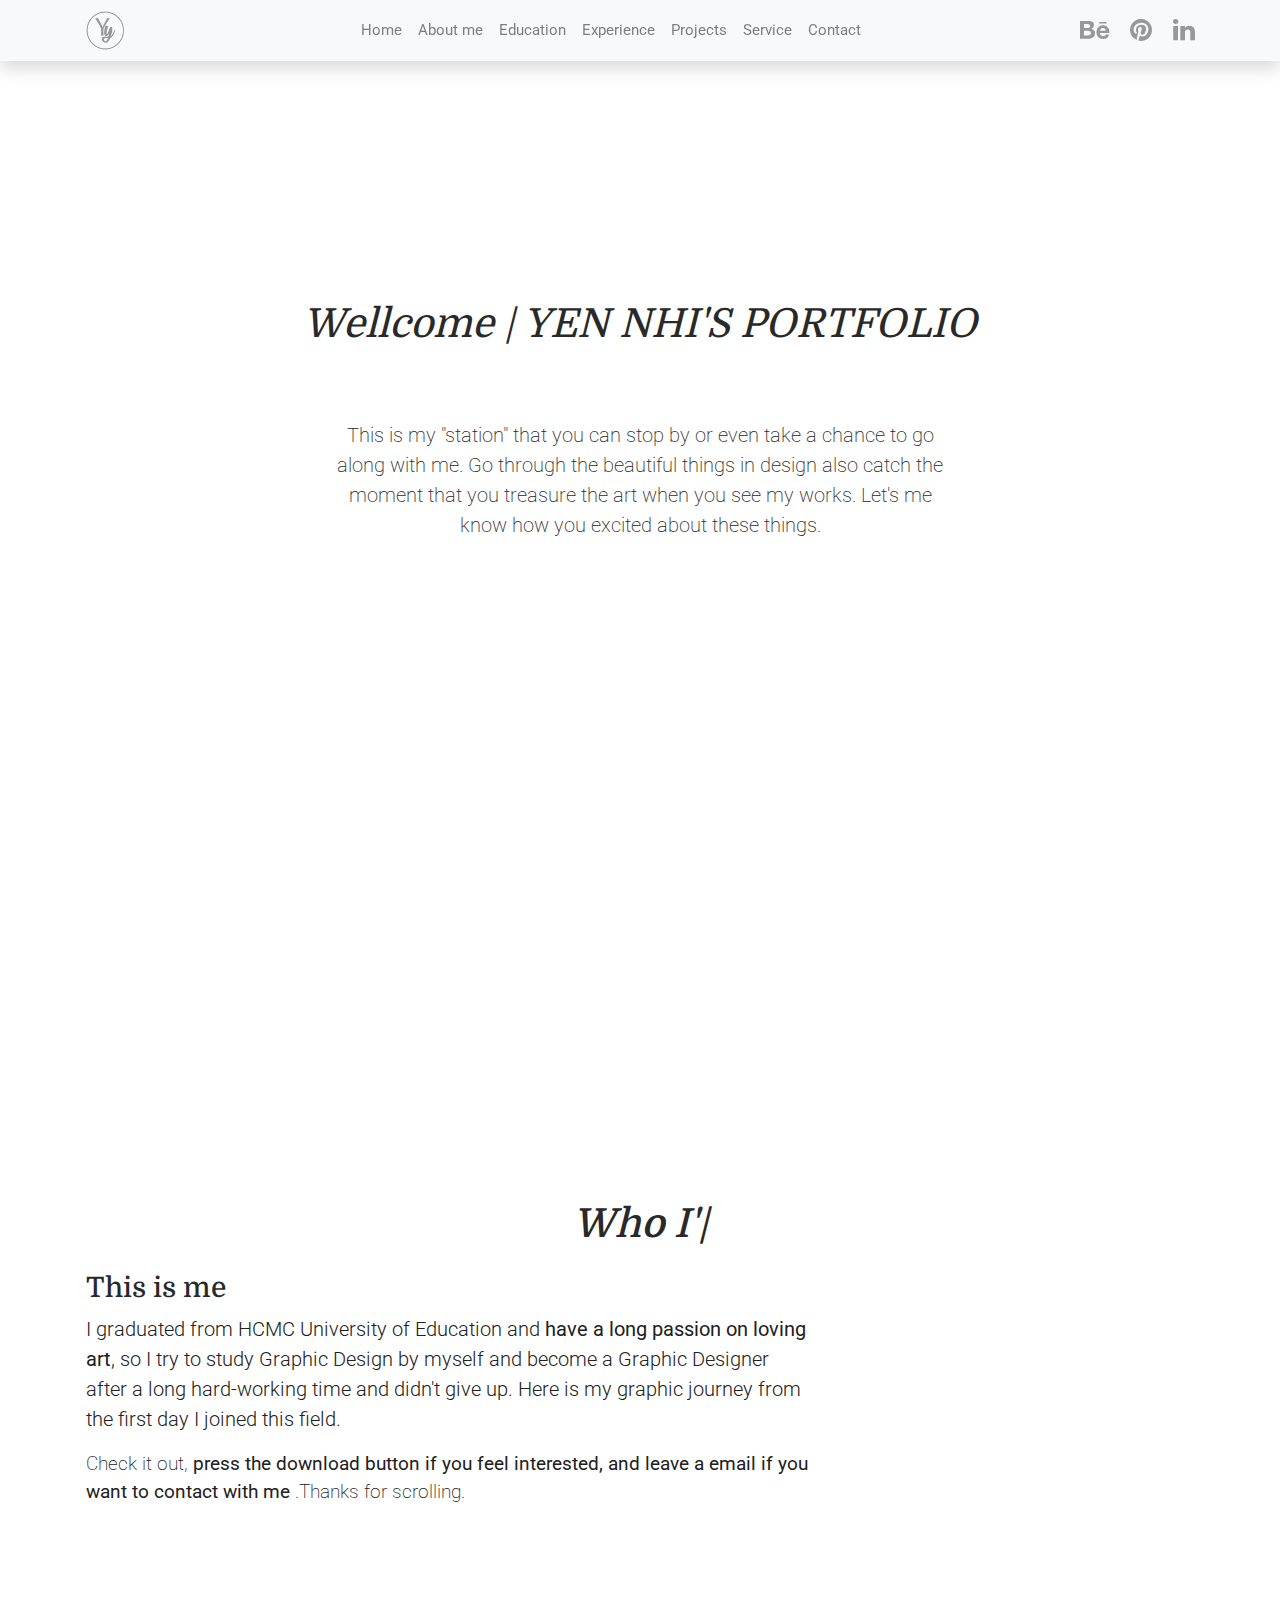
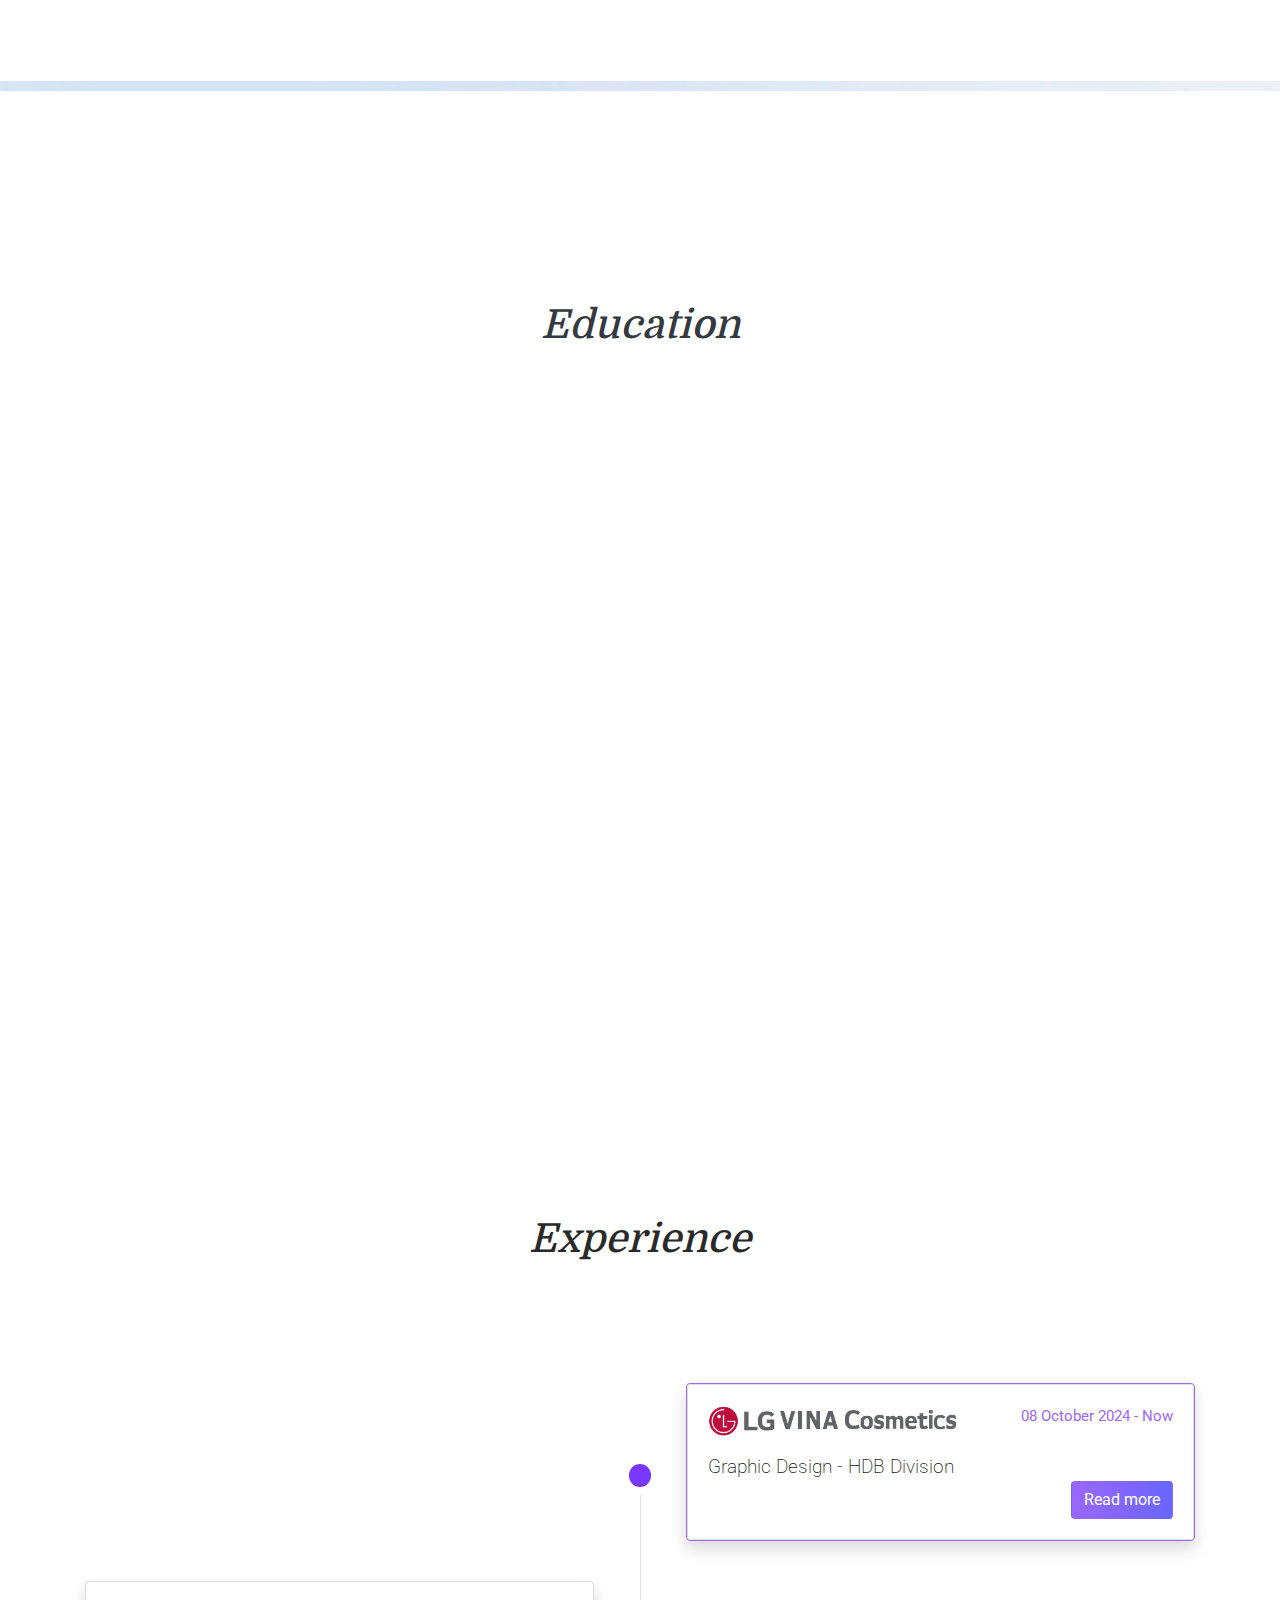
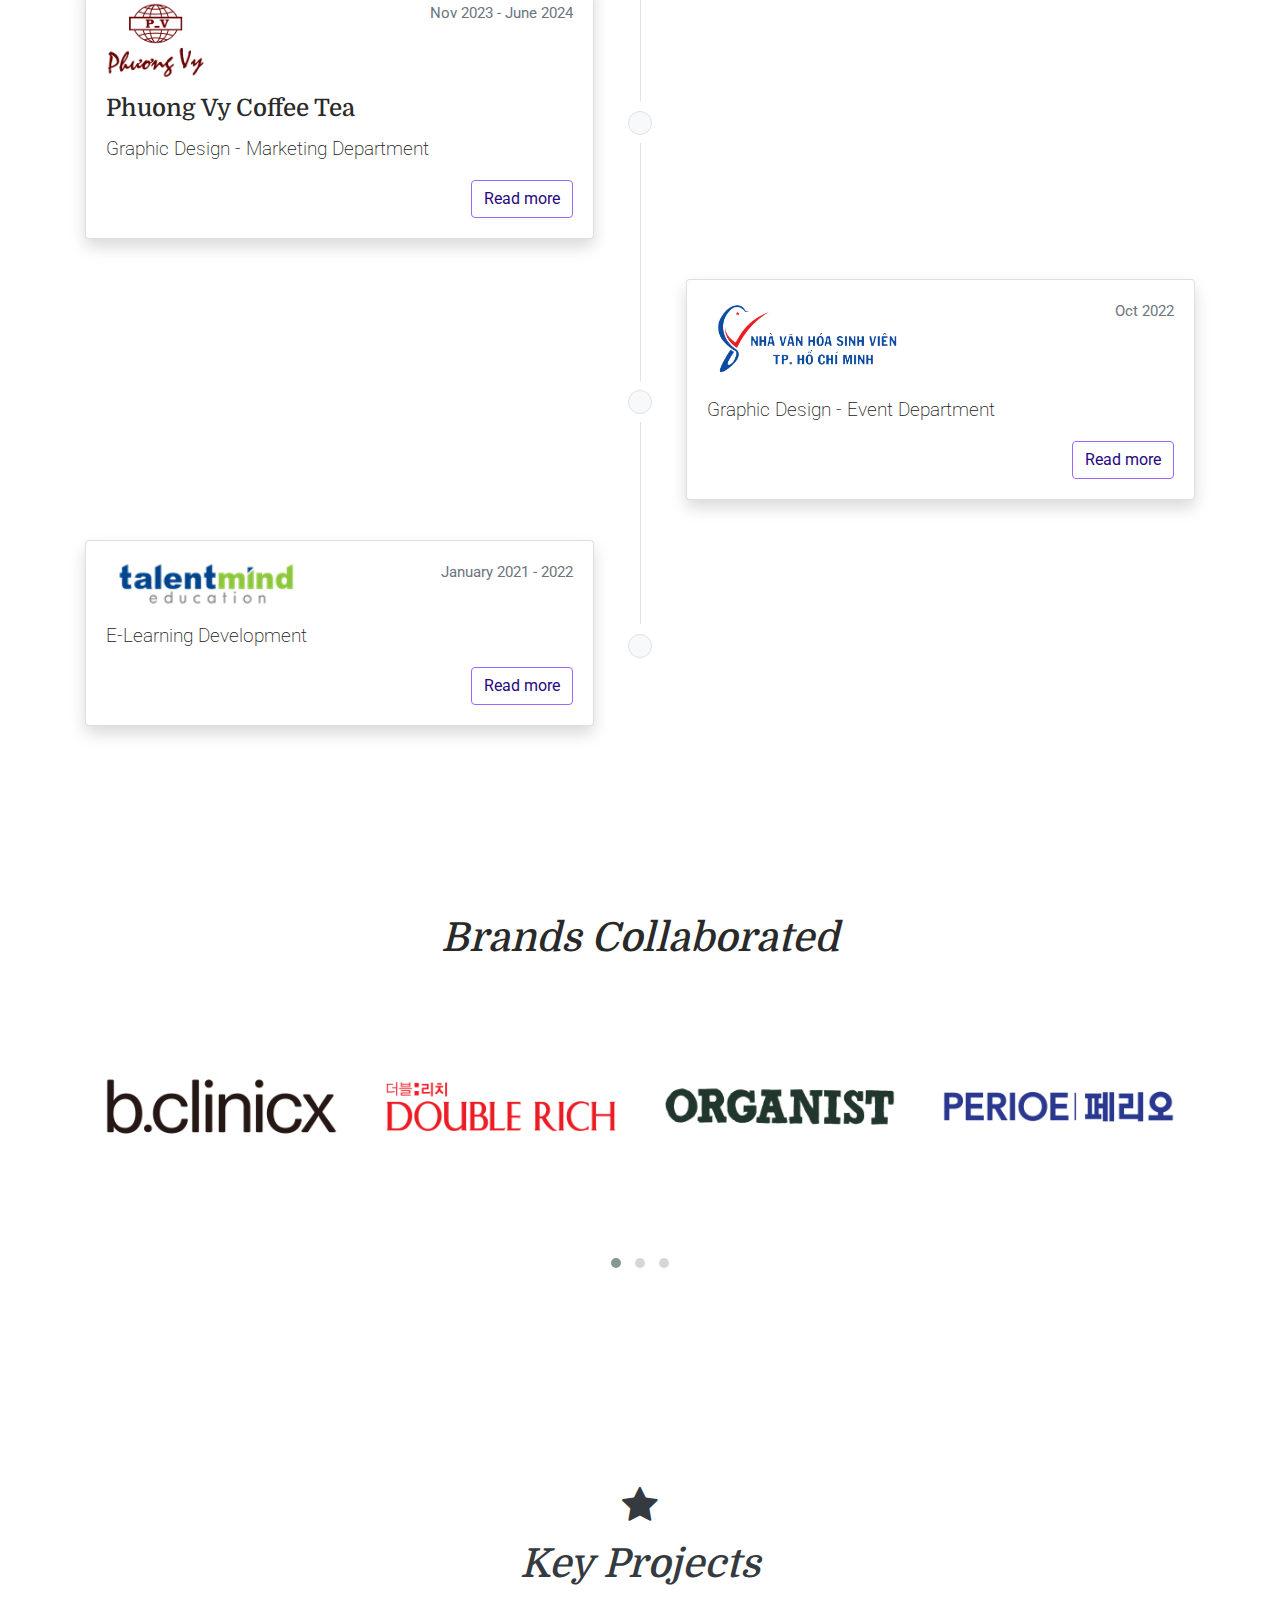
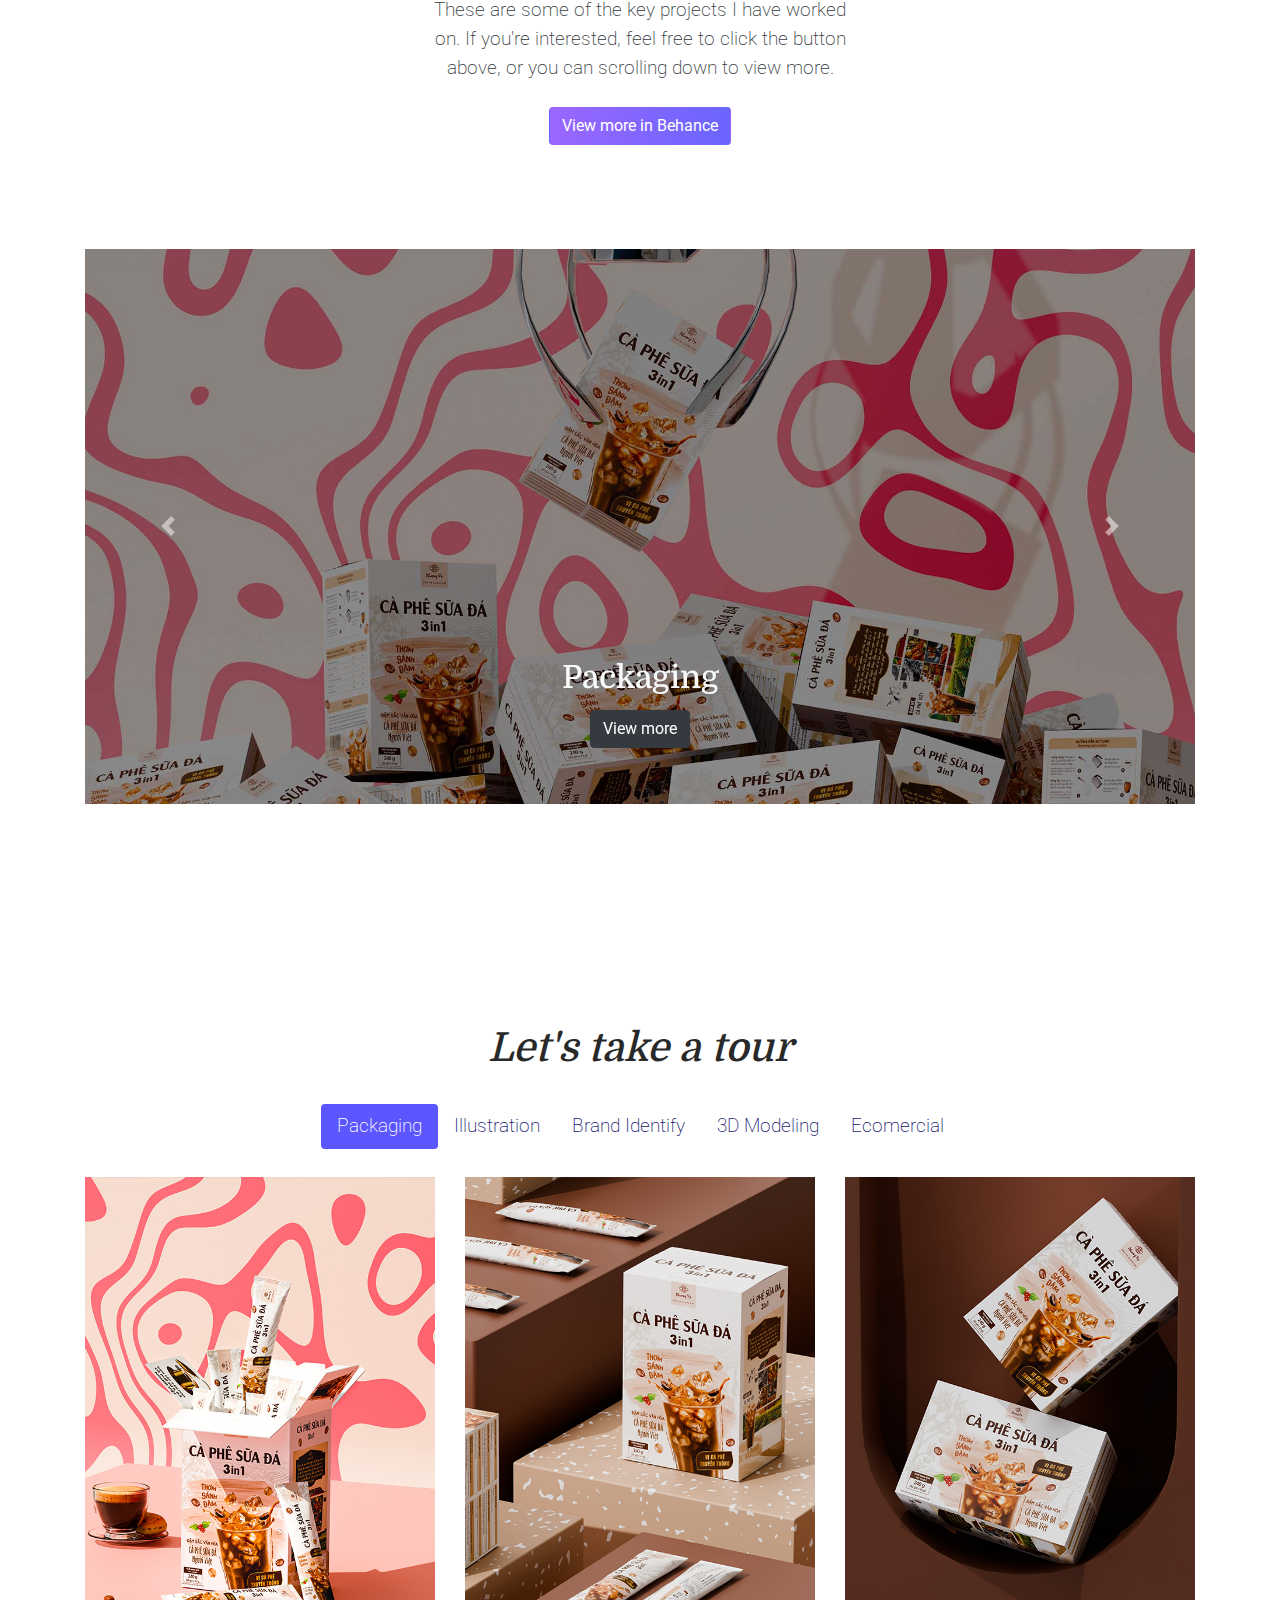
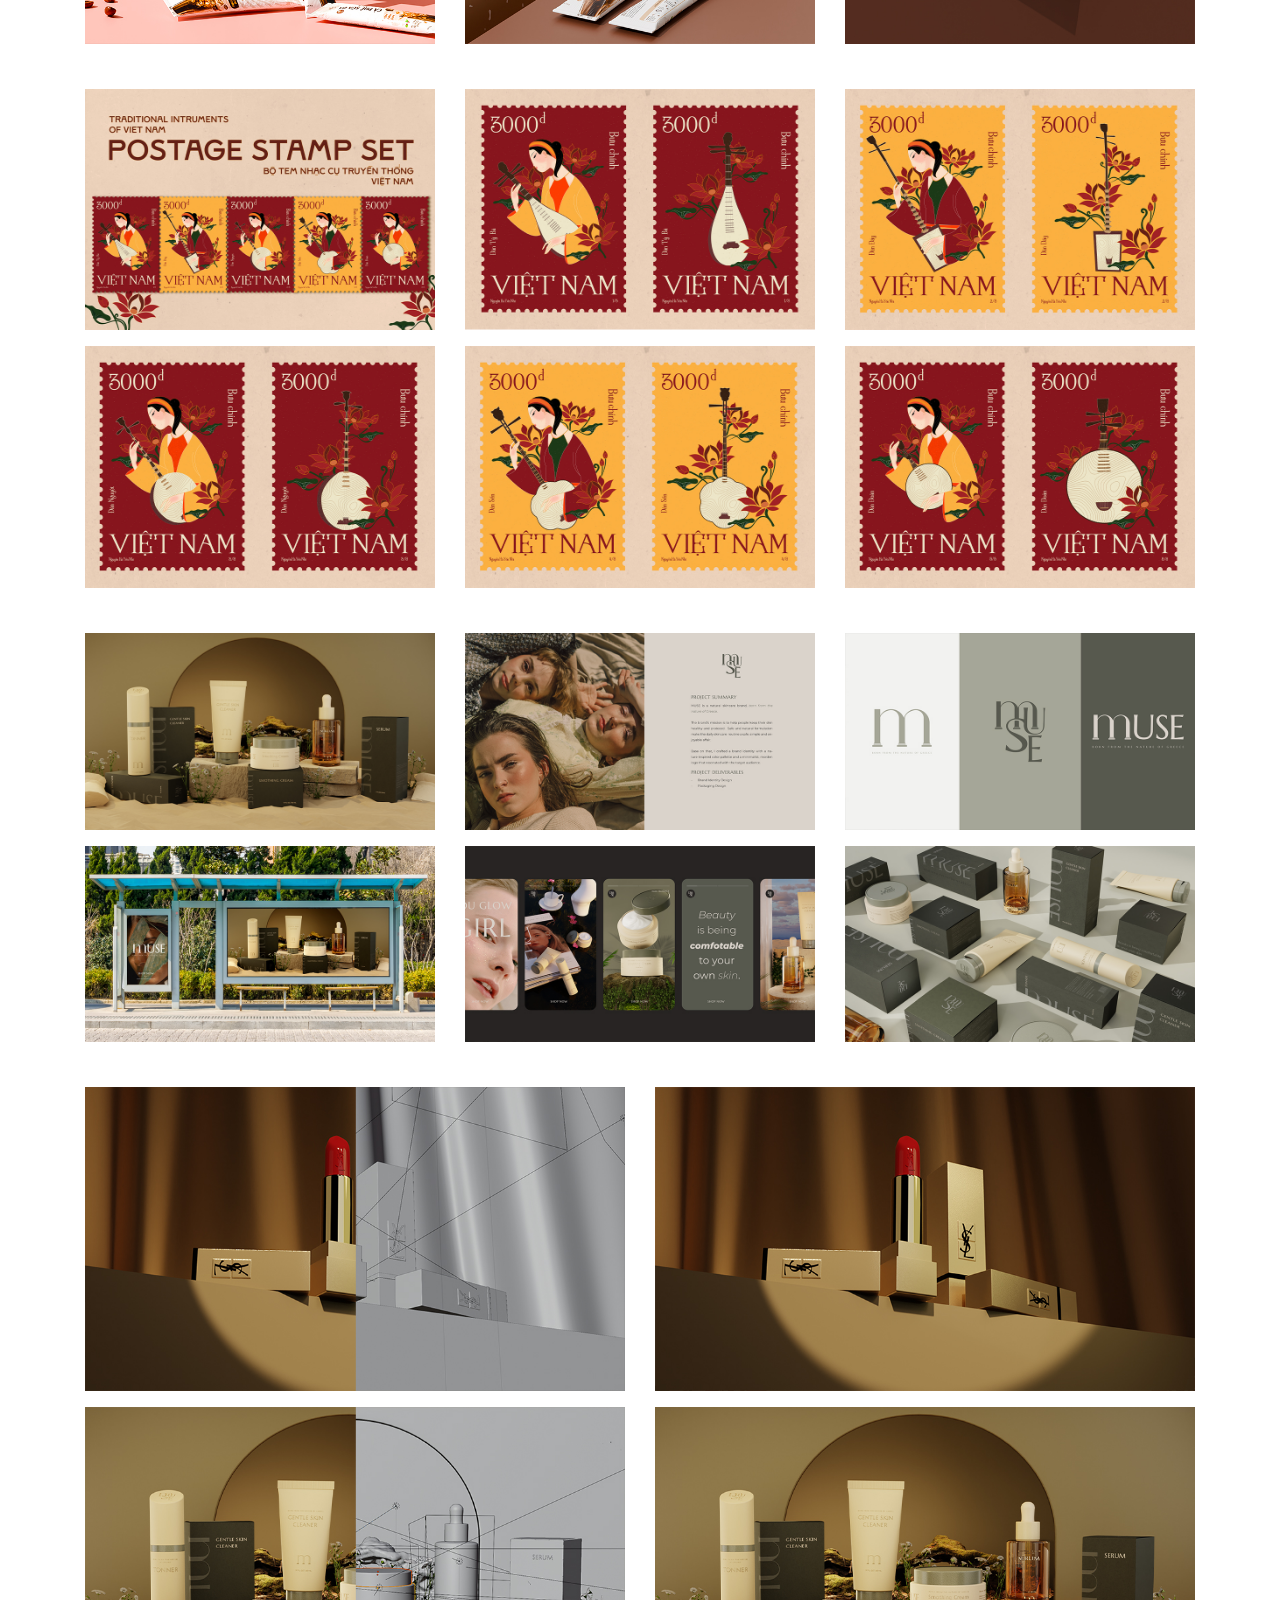
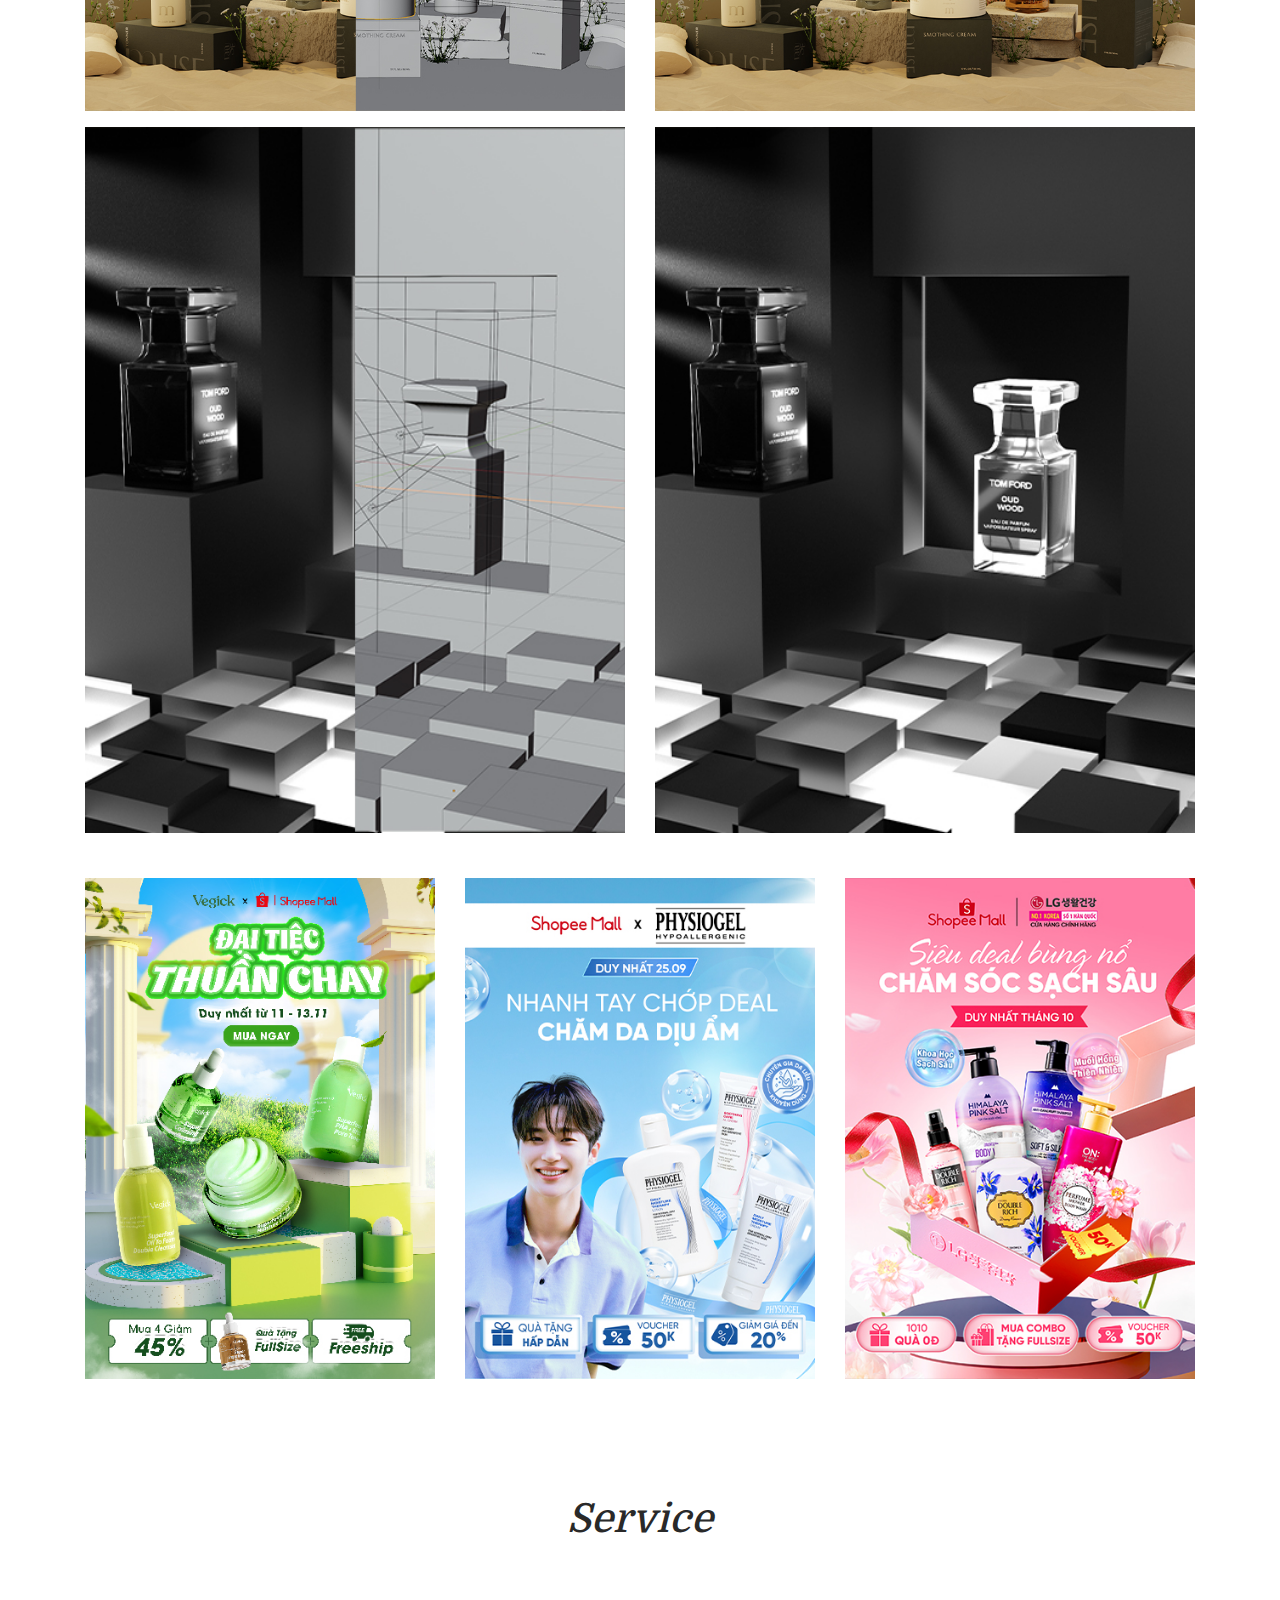
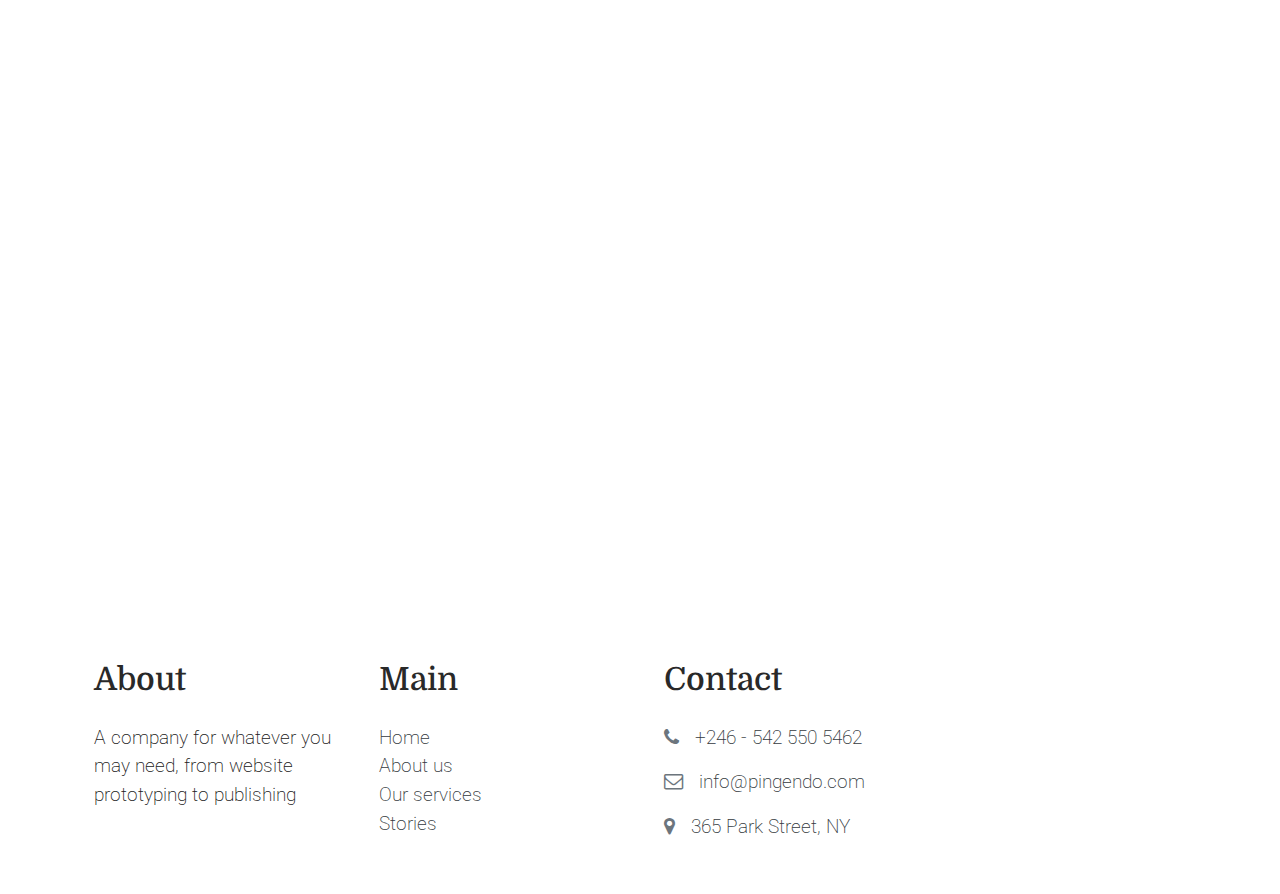
==== index.html @ 6ea22f45 "Add files via upload" ====
<!doctype html>
<html>
<head>
<meta charset="utf-8">
<meta http-equiv="X-UA-Compatible" content="IE=edge">
<meta name="viewport" content="width=device-width, initial-scale=1.0">
<title>Yen Nhi's Portfolio</title>
<link href="images/logo.png" rel="icon" type="image/logo.png">

<link href="css/bootstrap-4.4.1.css" rel="stylesheet" type="text/css">
<link rel="stylesheet" href="https://cdnjs.cloudflare.com/ajax/libs/font-awesome/4.7.0/css/font-awesome.min.css" type="text/css">
<link rel="stylesheet" href="css/main-style.css" type="text/css">
<link rel="stylesheet" href="css/lightbox.css">
<link rel="stylesheet" href="css/animate.css">
<link rel="stylesheet" href="dist/owl.carousel.css">
<link rel="stylesheet" href="dist/owl.theme.default.css">
</head>

<body>
  <nav class="navbar navbar-expand-md navbar-light bg-light shadow fixed-top" style="	box-shadow: inset 0px 0px 4px  white; box-shadow: 20px">
    <div class="container">
		<button class="navbar-toggler navbar-toggler-right border-0" type="button" data-toggle="collapse" data-target="#navbar13" aria-expanded="false" aria-label="Toggle navigation">
        <span class="navbar-toggler-icon"></span>
      </button>
		          <i href="index.html" class="brand"><img src="images/logo-xam.png" alt="" class="logo" width="40"></i>
      <div class="collapse navbar-collapse" id="navbar13"> <a class="navbar-brand d-none d-lg-block" href="#"></a>       
        <ul class="navbar-nav mx-auto">
          <li class="nav-item"> <a class="nav-link small" href="#Wellcome">Home</a> </li>
          <li class="nav-item"> <a class="nav-link small" href="#About me">About me</a> </li>
          <li class="nav-item"> <a class="nav-link small" href="#Education">Education</a> </li>
          <li class="nav-item"> <a class="nav-link small" href="#Experience">Experience</a> </li>
          <li class="nav-item"> <a class="nav-link small" href="#Projects">Projects</a> </li>
		  <li class="nav-item"> <a class="nav-link small" href="#Service">Service</a> </li>
		<li class="nav-item"> <a class="nav-link small" href="#Contact">Contact</a> </li>
        </ul>
  
				
        		<div class="navbar-text a">
					<a href="https://www.behance.net/yennhidesign" target="_blank"><i class="fa fa-behance fa-lg"></i></a>
					<a href="https://www.pinterest.com/YenYenDesign/" target="_blank" class="mx-3"><i class="fa fa-pinterest fa-lg"></i></a>
					<a href="https://www.linkedin.com/in/yen-nhi-nguyen-ha-26aa3419b/" target="_blank"><i class="fa fa-linkedin fa-lg"></i></a>
				</div>
	
      </div>
    </div>
  </nav>
	
<section id="Wellcome">
	 <div class="py-5 text-center text-white" style="position: relative; overflow: hidden; min-height: 1080px" > <video autoplay="" loop="" muted="" plays-inline="" style="position: absolute; right: 0; top: 0; min-width:100%; z-index: -100;">
      <source src="video/BG1.mp4" type="video/mp4"> </video>
    <div class="container py-5">
      <div class="row">
        <div class="col-lg-8 col-md-8 mx-auto py-10">
          <h1 class=" mb-4 display-3 wow fadeInDown">Wellcome | YEN NHI'S PORTFOLIO</h1>
          <p class="lead mb-5 text-primary wow fadeIn" data-wow-duration="3s">This is my "station" that you can stop by or even take a chance to go along with me. Go through the beautiful things in design also catch the moment that you treasure the art when you see my works. Let's me know how you excited about these things. </p>
        </div>
      </div>
    </div>
  </div>
 </section>
<section id="About me">
  <div class="py-5" style="">
    <div class="container">
      <div class="row">
        <div class="col-md-12">
          <h1 class="text-center"><span class="element"></span></h1>
          <div class="row">
            <div class="p-3 col-md-8">
              <h3>This is me</h3>
              <p class="lead mb-3">I graduated from HCMC University of Education and <strong>have a long passion on loving art</strong>, so I try to study Graphic Design by myself and become a Graphic Designer after a long hard-working time and didn't give up. Here is my graphic journey from the first day I joined this field.</p>
				  <p>Check it out, <strong>press the download button if you feel interested, and leave a email if you want to contact with me</strong> .Thanks for scrolling.</p>
				  <a class="btn btn-primary mb-4 wow fadeInDown" data-wow-delay="1s" href="https://drive.google.com/file/d/1fJiYWbWUdxEWxsfwLLK7nxYcW4GxQ9Bl/view?usp=sharing" target="_blank"><i class="fa fa-download fa-fw"></i> DOWNLOAD MY CV</a>
            </div>
            <div class="col-md-4 col-lg-3 offset-lg-1 wow fadeIn"> <img class="img-fluid d-block" alt="" src="images/Chandung.jpg"> </div>
          </div>
        </div>
      </div>
    </div>
  </div>
	  </section>
<section id="Education"> 
  <div class="py-12 text-center text-md-right" >
    <div class="container">
      <div class="row align-items-center justify-content-between">
        <div class="col-md-12 text-center">
          <h1 class="text-dark mb-4" style="">Education</h1>
        </div>
      </div>
      <div class="row text-dark">
        <div class="col-lg-4 col-md-6 p-3" style="">
          <div class="card text-center  wow fadeInDown">
            <div class="card-body p-4 shadow ">
              <p><img class="img-fluid" src="images/logo-dhsp-trang.png" alt="" style="max-width: 200px; min-width: 150px;"></p>
              <h7>Ho Chi Minh City University of Education</h7>
             <p> <a class="btn btn-link" href="https://hcmue.edu.vn/vi/" target="_blank">Visit now</a></p>
              <p class="my-3 text-left">
          <ul class="card-text text-left text-dark mx-auto">
            <li><strong>Degree: </strong>Bechelor</li>
            <li class="py-1"><strong>Major:</strong> Psychology</li>
            <li ><strong>GPA: </strong>3.2/4.0 - Very Good</li>
          </ul>
				<div class="card-body pt-4 align-content-center">
			  <p class="btn btn-primary" ><a class="fa fa-check fa-fw"></a><span> Graduated</span></p></div>
				</p>
            </div>
          </div>
        </div>
        <div class="col-lg-4 col-md-6 p-3 wow fadeInDown" data-wow-delay="1s">
          <div class="card text-center">
            <div class="card-body p-4 shadow">
              <p><img class="img-fluid pt-2" src="images/logo-arena.webp" alt="" style="max-width: 200px; min-width: 150px;"></p>
              <h8>Arena Multimedia</h8>
              <p><a class="btn btn-link" href="https://www.arena-multimedia.vn/" target="_blank">Visit now</a></p>
			
          <ul class="card-text text-left text-dark mx-auto">
            <li><strong>Degree: </strong>Certification</li>
            <li class="py-1"><strong>Major:</strong> Advanced Diploma in Multimedia</li>
            <li ><strong>GPA: </strong>86/100 - Distinction</li>
          </ul>
				<div class="card-body pt-4 align-content-center">
			  <p class="btn btn-secondary">Under Graduated</p>
				</div>
            </div>
          </div>
        </div>
        <div class="col-lg-4 col-md-6 p-3 wow fadeInDown" data-wow-delay="2s">
          <div class="card text-center shadow">
            <div class="card-body p-4">
                <p><img class="img-fluid" src="images/logo-keyframe.png" alt="" style="max-width: 200px; min-width: 150px;"></p>
              <h9>Keyframe Media School</h9>
               <p><a class="btn btn-link" href="https://keyframe.vn/" target="_blank">Visit now</a></p>
              <p class="my-3 lead">
				  <ul class="card-text text-left text-dark mx-auto">
            <li><strong>Degree: </strong>Certification</li>
            <li class="py-1"><strong>Course:</strong> Animation</li>
            <li ><strong>Status: </strong> Good</li>
          </ul>
				<div class="card-body pt-4 align-content-center">
			  <p class="btn btn-primary" ><a class="fa fa-check fa-fw"></a><span> Complete</span></p></div>
				
				</p>
            </div>
          </div>
        </div>
      </div>
    </div>
  </div>
	  </section>
<section id="Experience">
	<h1 class="text-center  py-5">Experience</h1>
  <div class="container py-2 mt-4 mb-4">
    <div class="row no-gutters">
      <div class="col-sm"></div>
      <div class="col-sm-1 text-center flex-column d-none d-sm-flex">
        <div class="row h-50">
          <div class="col"> </div>
          <div class="col"> </div>
        </div>
        <h5 class="m-2">
          <span class="badge badge-pill bg-success"> </span>
        </h5>
        <div class="row h-50">
          <div class="col border-right"> </div>
          <div class="col"> </div>
        </div>
      </div>
		
      <div class="col-sm py-2">
		  <div class="card border-success shadow">
			  
        <div class="card">
          <div class="card-body">
            <div class="float-right text-success small">08 October 2024 - Now</div>
			  <div class="pb-3"><img class="card-img-top" src="images/logo-brand-lg1.png" alt="" style="max-width: 250px; min-width: 100px;"></div>
            <div class="card-text">Graphic Design - HDB Division</div>
			  <a class=" float-right btn btn-primary small" href="experience-lg.html">Read more</a>
        </div>
		  </div>
        </div>
      </div>
    </div>
    <div class="row no-gutters">
      <div class="col-sm py-2">
        <div class="card shadow">
          <div class="card-body">
            <div class="float-right text-muted small">Nov 2023 - June 2024</div>
			  <div class="pb-3"><img class="card-img-top" src="images/logo-brand-pv.png" alt="" style="max-width: 100px; min-width: 100px;"></div>
            <h4 class="card-title">Phuong Vy Coffee Tea</h4>
            <p class="card-text">Graphic Design - Marketing Department</p>
			  <a class=" float-right btn btn-secondary small" href="">Read more</a>
          </div>
        </div>
      </div>
      <div class="col-sm-1 text-center flex-column d-none d-sm-flex">
        <div class="row h-50">
          <div class="col border-right"> </div>
          <div class="col"> </div>
        </div>
        <h5 class="m-2">
          <span class="badge badge-pill bg-light border"> </span>
        </h5>
        <div class="row h-50">
          <div class="col border-right"> </div>
          <div class="col"> </div>
        </div>
      </div>
      <div class="col-sm">
      </div>
    </div>
    <div class="row no-gutters">
      <div class="col-sm">
      </div>
      <div class="col-sm-1 text-center flex-column d-none d-sm-flex">
        <div class="row h-50">
          <div class="col border-right"> </div>
          <div class="col"> </div>
        </div>
        <h5 class="m-2">
          <span class="badge badge-pill bg-light border"> </span>
        </h5>
        <div class="row h-50">
          <div class="col border-right"> </div>
          <div class="col"> </div>
        </div>
      </div>
      <div class="col-sm py-2">
        <div class="card shadow">
          <div class="card-body">
            <div class="float-right text-muted small">Oct 2022</div>
			  <div class="pb-3"><img class="card-img-top" src="images/logo-brand-nvh.png" alt="" style="max-width: 200px; min-width: 100px;"></div>
            <p>Graphic Design - Event Department</p>
			  <a class=" float-right btn btn-secondary small" href="">Read more</a>
          </div>
        </div>
      </div>
    </div>
    <div class="row no-gutters">
      <div class="col-sm py-2">
        <div class="card shadow">
          <div class="card-body">
            <div class="float-right text-muted small">January 2021 - 2022</div>
			  <div class="pb-3"><img class="card-img-top" src="images/logo-brand-tm.png" alt="" style="max-width: 200px; min-width: 100px;"></div>
            <p>E-Learning Development</p>
			   <div class=" float-right btn btn-secondary small" href="">Read more</div>
          </div>
        </div>
      </div>
      <div class="col-sm-1 text-center flex-column d-none d-sm-flex">
        <div class="row h-50">
          <div class="col border-right"> </div>
          <div class="col"> </div>
        </div>
        <h5 class="m-2">
          <span class="badge badge-pill bg-light border"> </span>
        </h5>
        <div class="row h-50">
          <div class="col"> </div>
          <div class="col"> </div>
        </div>
      </div>
      <div class="col-sm">
      </div>
    </div>
  </div>

	  </section>
<section id="brand">
		<div class="container py-5">
		<h1 class="text-center">Brands Collaborated</h1>
			<div class="owl-carousel owl-theme" id="owl">
				<div class="item">
					<img src="images/logo-brand-lg2.png" alt="" class="w-150"></div>
				
				<div class="item">
					<img src="images/logo-brand-bl.png" alt="" class="w-100"></div>
				<div class="item">
					<img src="images/logo-brand-dr.png" alt="" class="w-100"></div>
				
				<div class="item">
					<img src="images/logo-brand-or.png" alt="" class="w-100"></div>
				<div class="item">
					<img src="images/logo-brand-pe.png" alt="" class="w-100"></div>
				<div class="item">
					<img src="images/logo-brand-phy.png" alt="" class="w-100"></div>
				<div class="item">
					<img src="images/logo-brand-bbs.png" alt="" class="w-100"></div>
				<div class="item">
					<img src="images/logo-brand-hm.png" alt="" class="w-100"></div>
				<div class="item">
					<img src="images/logo-brand-on.png" alt="" class="w-100"></div>
					<div class="item">
				<div class="item"><img src="images/logo-brand-hb.png" alt="" class="w-100"></div>
			</div>
		</div>
		</div>
	</section>
<section id="Projects">
  <div class="py-5 text-center text-dark">
    <div class="container">
      <div class="row">
        <div class="mx-auto p-4 col-md-5"> <i class="d-block fa fa-star fa-2x mb-3"></i>
          <h1 class="text-dark">Key Projects</h1>
          <p class="mb-4">These are some of the key projects I have worked on. If you're interested, feel free to click the button above, or you can scrolling down to view more.</p> <a class="btn btn-primary" href="https://www.behance.net/yennhidesign" target="_blank">View more in Behance</a>
        </div>
		  <div class="py-5">
    <div class="container">
      <div class="row">
        <div class="col-md-12">
          <div class="carousel slide" data-ride="carousel" id="carousel">
            <div class="carousel-inner">
              <div class="carousel-item active"> <img class="d-block img-fluid mw-100" alt="" src="images/project-01.jpg" >
                <div class="carousel-caption">
                  <h2 class="pb-1 text-light">Packaging</h2>
                  <a href="https://www.behance.net/gallery/201092231/Packaging-Redesign-Phuong-Vy-Coffee-Tea" target="_blank" ><p class="btn btn-dark" >View more</p></a>
					
                </div>
              </div>
				 <div class="carousel-item"> <img class="d-block img-fluid w-100" alt="" src="images/project-05.jpg">
                <div class="carousel-caption">
                  <h2 class="pb-1 text-light">Branding</h2>
                  <a href="https://www.behance.net/gallery/177804987/Muse-Skincare-Branding-Packaging-Personal-Project" target="_blank"><p class="btn btn-dark">View more</p></a>
                </div>
					 </div>
              <div class="carousel-item"> <img class="d-block img-fluid w-100" alt="" src="images/project-02.jpg">
                <div class="carousel-caption">
                  <h2 class="pb-1 text-light">Photography</h2>
                   <a href="https://www.behance.net/gallery/196989455/MONOPOLY-SAIGONOPOLY-VERSION-Photography-Concept" target="_blank"><p class="btn btn-dark" >View more</p></a>
                </div>
				   </div>
				 <div class="carousel-item"> <img class="d-block img-fluid w-100" alt="" src="images/project-04.jpg">
                <div class="carousel-caption">
                  <h2 class="pb-1 text-light">3D Modeling</h2>
                  <a href="https://www.behance.net/gallery/175227915/3D-Design-Random-Product" target="_blank"><p class="btn btn-dark" >View more</p></a>
                </div>
              </div>
				 
              <div class="carousel-item"> <img class="d-block img-fluid w-100" alt="" src="images/project-03.jpg">
                <div class="carousel-caption">
                  <h2 class="pb-1 text-light">Logo Design</h2>
                  <a href="https://www.behance.net/gallery/205802689/CANH-CONG-BRAND-IDENTITY" target="_blank"><p class="btn btn-dark">View more</p></a>
                </div>
              </div>
			<div class="carousel-item"> <img class="d-block img-fluid w-100" alt="" src="images/project-06.jpg">
                <div class="carousel-caption">
                  <h2 class="pb-1 text-light">Ecomercial</h2>
                 <a href="https://www.behance.net/gallery/193470373/E-Commerce-Phuong-Vy-Coffee-Tea-Shopee-Shop-in-shop" target="_blank"><p class="btn btn-dark">View more</p></a>
                </div>
              </div>
            </div>
					<div> <a class="carousel-control-prev" href="#carousel" role="button" data-slide="prev"> <span class="carousel-control-prev-icon"></span> <span class="sr-only">Previous</span> </a> <a class="carousel-control-next" href="#carousel" role="button" data-slide="next"> <span class="carousel-control-next-icon"></span> <span class="sr-only">Next</span> </a></div>
          </div>
        </div>
      </div>
    </div>
  </div>
      </div>
    </div>
  </div>
</section>
<section id="">
	<div class="container">
	<div class="row">
		<div class="col-md-8 mx-auto text-center py-4 pb-2">
			<h1>Let's take a tour</h1>
		</div>
		</div>
	<div class="row">
		<div class="col-12">
		
		<ul class="nav nav-pills justify-content-center" role="tablist">
    <li class="nav-item">
 <a class="nav-link active" data-toggle="pill" href="#menu01">Packaging</a>
    </li>
    <li class="nav-item">
      <a class="nav-link" data-toggle="pill" href="#menu02">Illustration</a>
    </li>
	   <li class="nav-item">
      <a class="nav-link" data-toggle="pill" href="#menu03">Brand Identify</a>
    </li>
    <li class="nav-item">
      <a class="nav-link" data-toggle="pill" href="#menu04">3D Modeling</a>
    </li>
	  <li class="nav-item">
      <a class="nav-link" data-toggle="pill" href="#menu05">Ecomercial</a>
    </li>
  </ul>
		</div>
	</div>
</div>

  <!-- Tab panes -->
  <div class="tab-content">
	  
    <div id="menu01" class="container tab-pane active"><br>
     <div class="row">
     	<div class="col-md-6 col-lg-4 mb-3"><a href="images/project-10.jpg" data-lightbox="roadtrip" data-title="Brand | Phuong Vy Coffee Tea"> <img src="images/project-10.jpg" alt="" class="w-100"></a></div>
		<div class="col-md-6 col-lg-4 mb-3"><a href="images/project-07.jpg" data-lightbox="roadtrip" data-title="Brand | Phuong Vy Coffee Tea"><img src="images/project-07.jpg" alt="" class="w-100"></a></div>
		<div class="col-md-6 col-lg-4 mb-3"><a href="images/project-09.jpg" data-lightbox="roadtrip" data-title="Brand | Phuong Vy Coffee Tea"><img src="images/project-09.jpg" alt="" class="w-100"></a></div>
     </div>
    </div>
    <div id="menu02" class="container tab-pane active"><br>
     <div class="row">
     	<div class="col-md-6 col-lg-4 mb-3"><a href="images/project-16.jpg" data-lightbox="roadtrip" data-title="Postage Stamp Set | Traditional Intruments of Vietnam"><img src="images/project-16.jpg" alt="" class="w-100"></a></div>
		<div class="col-md-6 col-lg-4 mb-3"><a href="images/project-11.jpg" data-lightbox="roadtrip" data-title="Postage Stamp Set | Traditional Intruments of Vietnam"><img src="images/project-11.jpg" alt="" class="w-100"></a></div>
		<div class="col-md-6 col-lg-4 mb-3"><a href="images/project-12.jpg" data-lightbox="roadtrip" data-title="Postage Stamp Set | Traditional Intruments of Vietnam"><img src="images/project-12.jpg" alt="" class="w-100"></a></div>
		<div class="col-md-6 col-lg-4 mb-3"><a href="images/project-13.jpg" data-lightbox="roadtrip" data-title="Postage Stamp Set | Traditional Intruments of Vietnam"><img src="images/project-13.jpg" alt="" class="w-100"></a></div>
		<div class="col-md-6 col-lg-4 mb-3"><a href="images/project-14.jpg" data-lightbox="roadtrip" data-title="Postage Stamp Set | Traditional Intruments of Vietnam"><img src="images/project-14.jpg" alt="" class="w-100"></a></div>
		<div class="col-md-6 col-lg-4 mb-3"><a href="images/project-15.jpg" data-lightbox="roadtrip" data-title="Postage Stamp Set | Traditional Intruments of Vietnam"><img src="images/project-15.jpg" alt="" class="w-100"></a></div>
		 </div>
	</div>
	    <div id="menu03" class="container tab-pane active"><br>
     <div class="row">
     	<div class="col-md-6 col-lg-4 mb-3"><a href="images/project-17.jpg" data-lightbox="roadtrip" data-title="Brand | Muse"><img src="images/project-17.jpg" alt="" class="w-100"></a></div>
		<div class="col-md-6 col-lg-4 mb-3"><a href="images/project-18.jpg" data-lightbox="roadtrip" data-title="Brand | Muse"><img src="images/project-18.jpg" alt="" class="w-100"></a></div>
		<div class="col-md-6 col-lg-4 mb-3"><a href="images/project-19.jpg" data-lightbox="roadtrip" data-title="Brand | Muse"><img src="images/project-19.jpg" alt="" class="w-100"></a></div>
		<div class="col-md-6 col-lg-4 mb-3"><a href="images/project-20.jpg" data-lightbox="roadtrip" data-title="Brand | Muse"><img src="images/project-20.jpg" alt="" class="w-100"></a></div>
		<div class="col-md-6 col-lg-4 mb-3"><a href="images/project-21.jpg" data-lightbox="roadtrip" data-title="Brand | Muse"><img src="images/project-21.jpg" alt="" class="w-100"></a></div>
		<div class="col-md-6 col-lg-4 mb-3"><a href="images/project-22.jpg" data-lightbox="roadtrip" data-title="Brand | Muse"><img src="images/project-22.jpg" alt="" class="w-100"></a></div>
		 </div>
	  </div>
		<div id="menu04" class="container tab-pane active"><br>
     <div class="row">
     	<div class="col-md-6 col-lg-6 mb-3"><a href="images/project-23.jpg" data-lightbox="roadtrip" data-title="3D Modeling | YSL Lipstick"><img src="images/project-23.jpg" alt="" class="w-100"></a></div>
		<div class="col-md-6 col-lg-6 mb-3"><a href="images/project-25.jpg" data-lightbox="roadtrip" data-title="3D Modeling | YSL Lipstick"><img src="images/project-25.jpg" alt="" class="w-100"></a></div>
		<div class="col-md-6 col-lg-6 mb-3"><a href="images/project-24.jpg" data-lightbox="roadtrip" data-title="3D Modeling | Muse"><img src="images/project-24.jpg" alt="" class="w-100"></a></div>
		<div class="col-md-6 col-lg-6 mb-3"><a href="images/project-26.jpg" data-lightbox="roadtrip" data-title="3D Modeling | Muse"><img src="images/project-26.jpg" alt="" class="w-100"></a></div>
		<div class="col-md-6 col-lg-6 mb-3"><a href="images/project-27.jpg" data-lightbox="roadtrip" data-title="3D Modeling | Tomford de perfum"><img src="images/project-27.jpg" alt="" class="w-100"></a></div>
		<div class="col-md-6 col-lg-6 mb-3"><a href="images/project-28.jpg" data-lightbox="roadtrip" data-title="3D Modeling | Tomford de perfum"><img src="images/project-28.jpg" alt="" class="w-100"></a></div>
		 </div>
	</div>
	<div id="menu05" class="container tab-pane active"><br>
     <div class="row">
     	<div class="col-md-6 col-lg-4 mb-3"><a href="images/project-29.jpg" data-lightbox="roadtrip" data-title="Brand | Vegik"><img src="images/project-29.jpg" alt="" class="w-100"></a></div>
		<div class="col-md-6 col-lg-4 mb-3"><a href="images/project-30.jpg" data-lightbox="roadtrip" data-title="Brand | Physiogel"><img src="images/project-30.jpg" alt="" class="w-100"></a></div>
		<div class="col-md-6 col-lg-4 mb-3"><a href="images/project-31.jpg" data-lightbox="roadtrip" data-title="Brand | LG Vina Cosmetics"><img src="images/project-31.jpg" alt="" class="w-100"></a></div>
		 </div>
	  </div>
</div>

</section>	
<section id="Service">
    <div class="container">
      <div class="row">
        <div class="text-center mx-auto col-md-12 py-6">
          <h1>Service</h1>
        </div>
      </div>
      <div class="row">
        <div class="col-lg-4 p-3 wow fadeInDown">
          <div class="card text-center">
            <div class="card-header py-4">
              <h3>Ecom Visual Setup store Online</h3>
              <h4> <b>From $199 USD</b> </h4>
            </div>
            <div class="card-body p-3">
              <p class="text-left">Let's built your own brand image with impressive visual.The package including:</p>
              <ul class="list-styled text-left my-4">
                <li class="mb-2">Key visual</li>
                <li class="mb-2">Thumbnail</li>
                <li class="mb-2">Landing page</li>
				 <li class="mb-2">Delivery time: Within 1-2 weeks</li>
              </ul>
				<p class="py-2 pt-4"><a class="btn btn-primary" href="service-form.html" target="_blank">Send Inquiry</a></p>
            </div>
          </div>
        </div>

        <div class="col-lg-4 p-3 wow fadeInDown" data-wow-delay="1s">
          <div class="card text-center">
            <div class="card-header py-4">
              <h3>3D Product Modeling</h3>
              <h4> <b>From $499 USD</b> </h4>
            </div>
            <div class="card-body p-3">
              <p class="text-left">You're developing a new product, or creating digital assets, visual effects, and character animations.Building the product in 3D, including:</p>
              <ul class="list-styled text-left my-4">
                <li class="mb-2">Sculpting</li>
                <li class="mb-2">Texturing</li>
                <li class="mb-2">Rigging (preparing for animation)</li>
				 <li class="mb-2">Delivery time: Within 2-4 weeks</li>
              </ul>
				<p class="py-2 pt-4"><a class="btn btn-primary" href="service-form.html" target="_blank">Send Inquiry</a></p>
            </div>
          </div>
        </div>
        <div class="col-lg-4 p-3 wow fadeInDown" data-wow-delay="2s">
          <div class="card text-center">
            <div class="card-header py-4">
              <h3>Packaging</h3>
              <h4> <b>From $499 USD</b> </h4>
            </div>
            <div class="card-body p-3">
              <p class="text-left">I collaborate with you to create packaging that reflects your brand's values, style, and message.The package including:</p>
              <ul class="list-styled text-left my-4">
                <li class="mb-2">Packaging design files: AI, PSD, PDF...</li>
                <li class="mb-2">3D Mockups</li>
                <li class="mb-2">Print-ready packaging artwork</li>
				  </ul>
             <p class="py-2 pt-4"><a class="btn btn-primary" href="service-form.html" target="_blank">Send Inquiry</a></p>
            </div>
          </div>
        </div>
      </div>
    </div>
</section>
<section id="Contact">
    <div class="container">
      <div class="row">
        <div class="p-4 col-md-3">
          <h2 class="mb-4" contenteditable="true">About</h2>
          <p>A company for whatever you may need, from website prototyping to publishing</p>
        </div>
        <div class="p-4 col-md-3" style="">
          <h2 class="mb-4">Main</h2>
          <ul class="list-unstyled"> <a href="#" class="text-dark">Home</a> <br> <a href="#" class="text-dark">About us</a> <br> <a href="#" class="text-dark">Our services</a> <br> <a href="#" class="text-dark">Stories</a> </ul>
        </div>
        <div class="p-4 col-md-3">
          <h2 class="mb-4">Contact</h2>
          <p> <a href="#" class="text-dark">
              <i class="fa d-inline mr-3 text-muted fa-phone"></i>+246 - 542 550 5462</a> </p>
          <p> <a href="#" class="text-dark">
              <i class="fa d-inline mr-3 text-muted fa-envelope-o"></i>info@pingendo.com</a> </p>
          <p> <a href="#" class="text-dark">
              <i class="fa d-inline mr-3 fa-map-marker text-muted"></i>365 Park Street, NY</a> </p>
        </div>
        <div class="p-4 col-md-3">
          <iframe width="100%" height="200" src="https://www.google.com/maps/embed?pb=!1m18!1m12!1m3!1d31344.951106746063!2d106.63245080152386!3d10.878561189763147!2m3!1f0!2f0!3f0!3m2!1i1024!2i768!4f13.1!3m3!1m2!1s0x3174d62a0e15241b%3A0x3c36736277b9c1d7!2zVGjhuqFuaCBYdcOibiwgUXXhuq1uIDEyLCBI4buTIENow60gTWluaCwgVmnhu4d0IE5hbQ!5e0!3m2!1svi!2s!4v1731672801146!5m2!1svi!2s" style="border:0;" allowfullscreen="" loading="lazy" referrerpolicy="no-referrer-when-downgrade"></iframe>
        </div>
      </div>
    </div>
	  </section>

<script src="js/jquery-3.4.1.min.js"></script>
<script src="js/popper.min.js"></script>
<script src="js/bootstrap-4.4.1.js"></script>
<script src="js/lightbox.js"></script>
<script src="js/wow.min.js"></script>
	<script src="js/jquery-3.6.0.min.js"></script>
    	    <script src="js/typed.js"></script>
	<script src="js/owl.carousel.min.js"></script>
	<script src="js/custom.js">    
       </script>

<script>
              new WOW().init();
	var typed = new Typed('.element', {
               	strings: ["Who I'm I?"],
       	 	typeSpeed:100,
        		backSpeed:100,
        		loop:true,
        		});

              </script>
<script>
	var owl = $('.owl-carousel');
owl.owlCarousel({
    items:4,
    loop:true,
    margin:6,
    autoplay:true,
    autoplayTimeout:1000,
    autoplayHoverPause:true
});
$('.play').on('click',function(){
    owl.trigger('play.owl.autoplay',[1000])
})
$('.stop').on('hover',function(){
    owl.trigger('stop.owl.autoplay')
})
	</script>
</body>
</html>
---- css/main-style.css ----
@charset "utf-8";
/* CSS Document */
*{ scroll-behavior: smooth}

section { 

	padding-top: 20px
}
.fixed-bg {
  /* The background image */
  background-image: url("../images/bg2.jpg"("img_tree.gif"));

  /* Set a specified height, or the minimum height for the background image */
  min-height: 500px;

  /* Set background image to fixed (don't scroll along with the page) */
  background-attachment: fixed;

  /* Center the background image */
  background-position: center;

  /* Set the background image to no repeat */
  background-repeat: no-repeat;

  /* Scale the background image to be as large as possible */
  background-size: cover;
}
#Education
{
	background-image: url("../images/bg4.jpg");
	background-size: cover;
	background-attachment: fixed;
	background-repeat: no-repeat
}
#Projects
{
	background-image: url("../images/bg3.jpg");
	background-size: cover;
	background-attachment: fixed;
	background-repeat: no-repeat
}


#Service
{
	background-image: url("../images/bg5.jpg");
	background-size: cover;
	background-attachment: fixed;
	background-repeat: no-repeat
}

#form
{
	background-image: url("../images/bg5.png");
	background-size: cover;
	background-attachment: fixed;
	background-repeat: no-repeat;
	
}
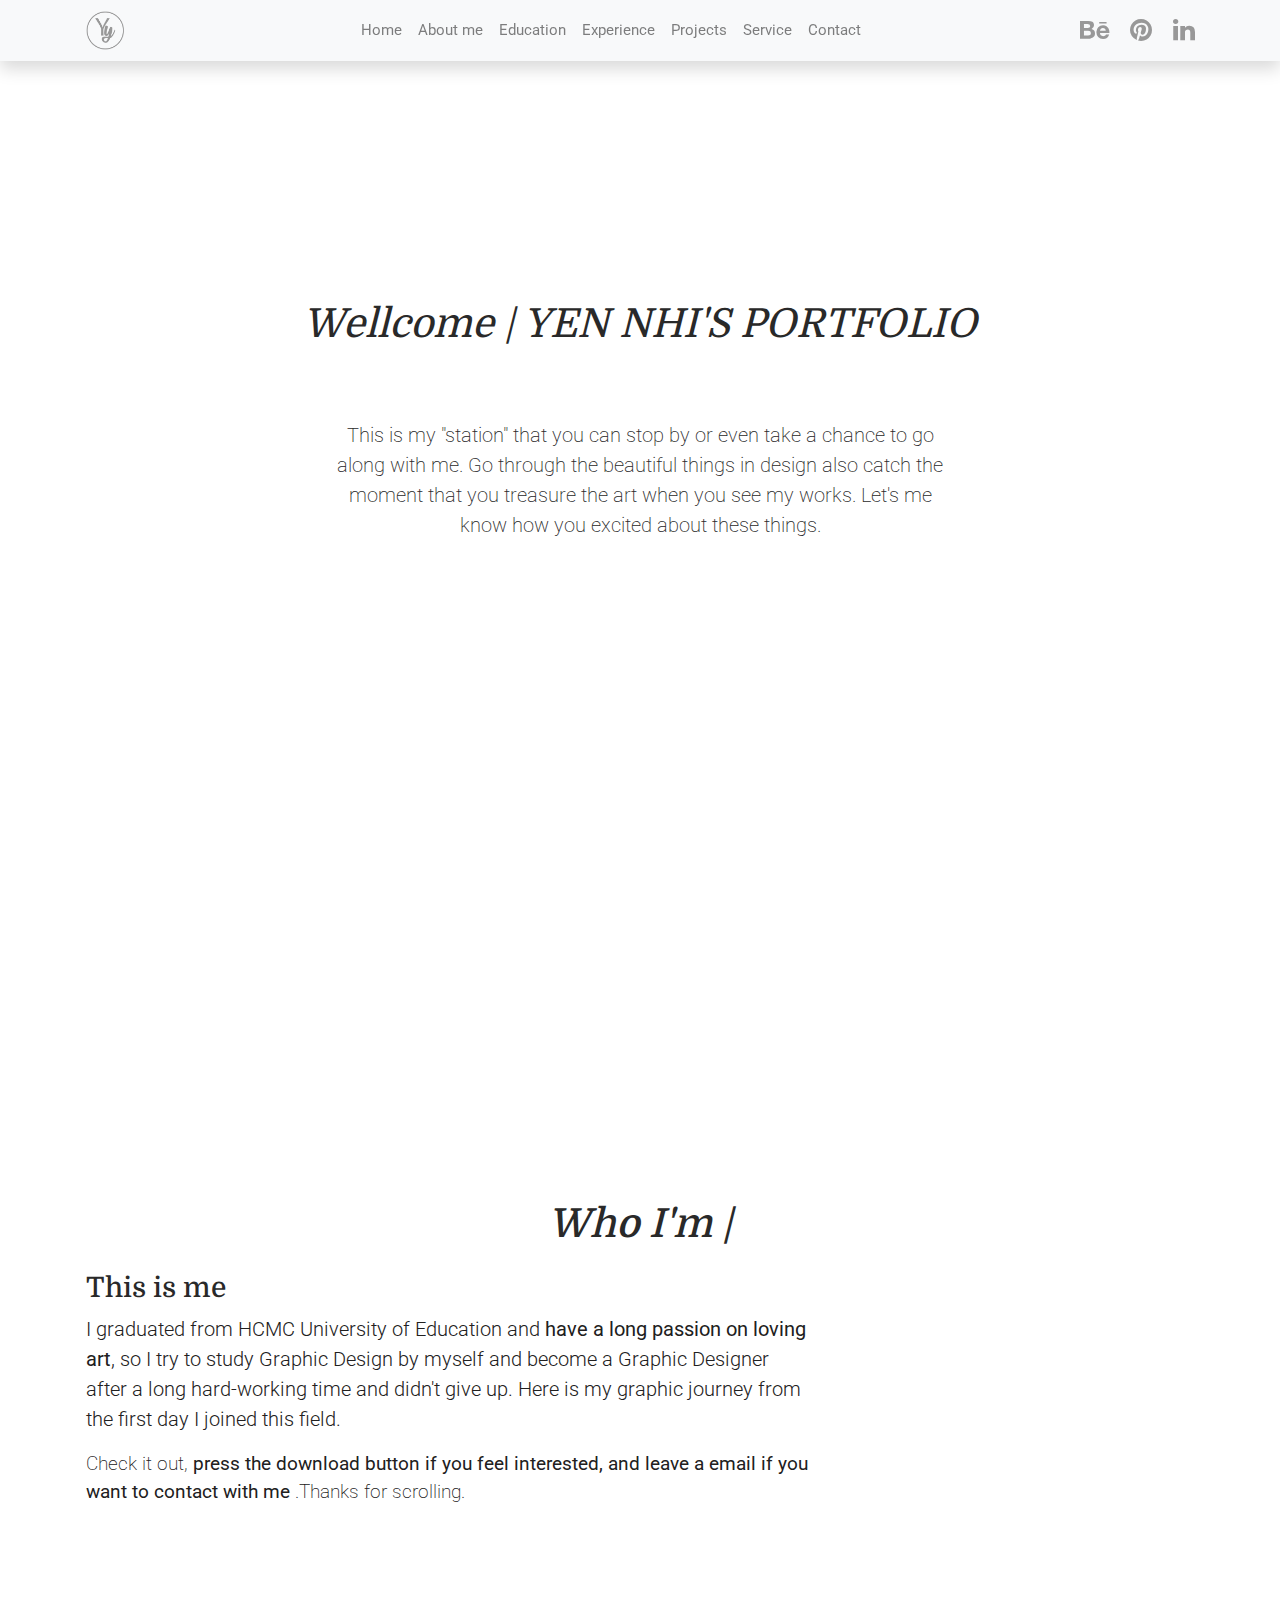
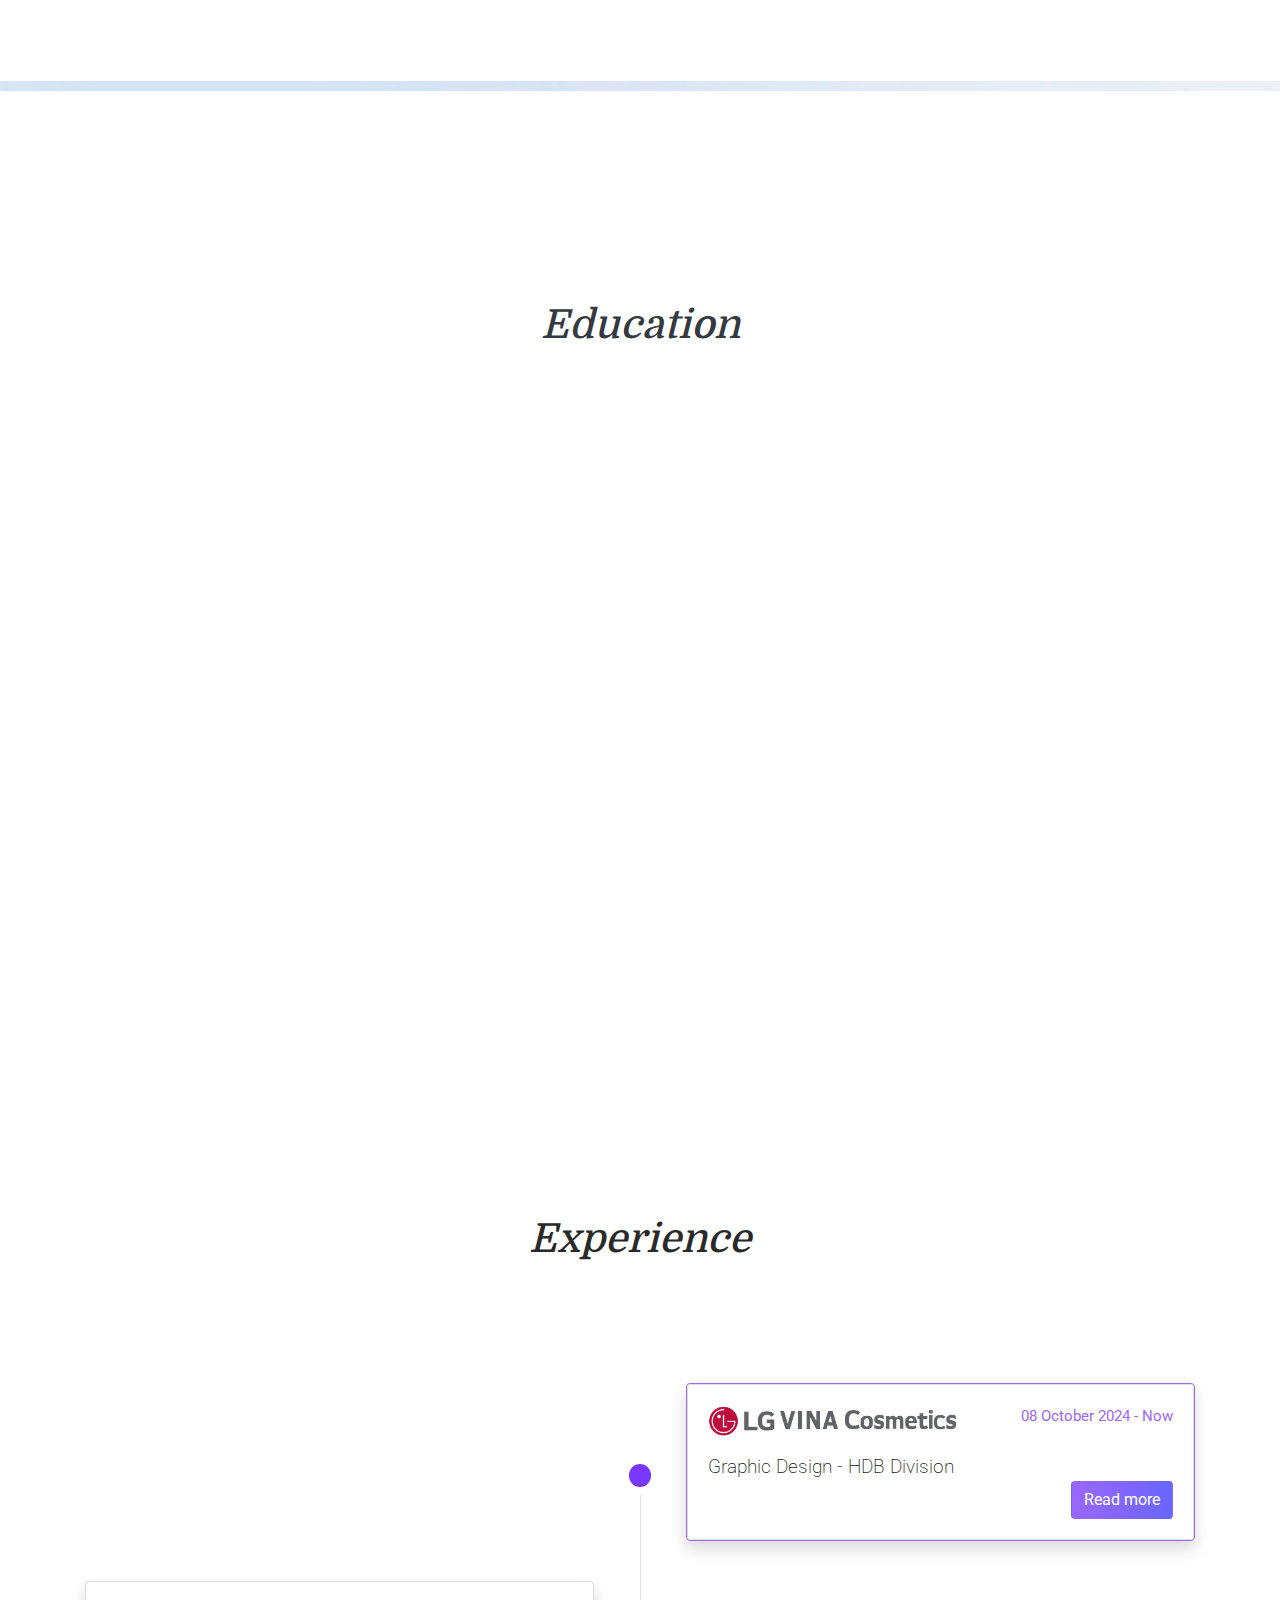
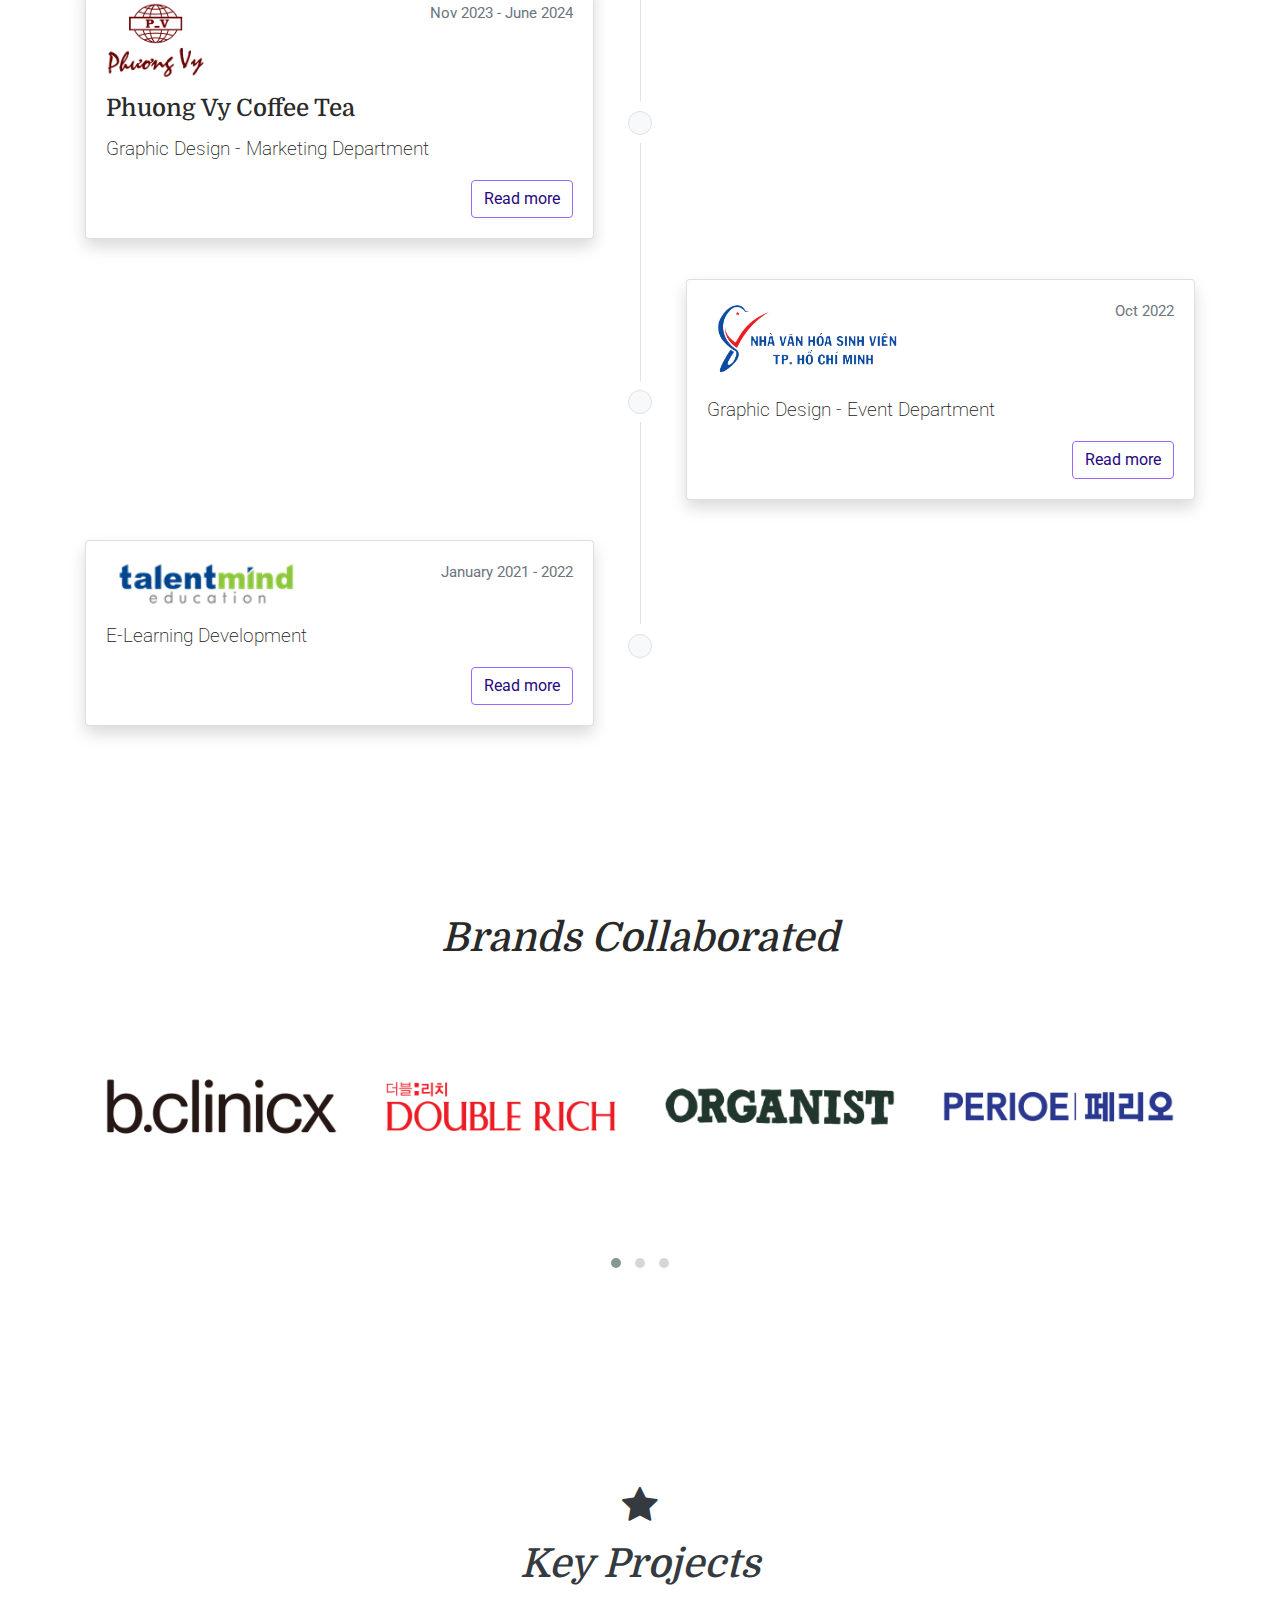
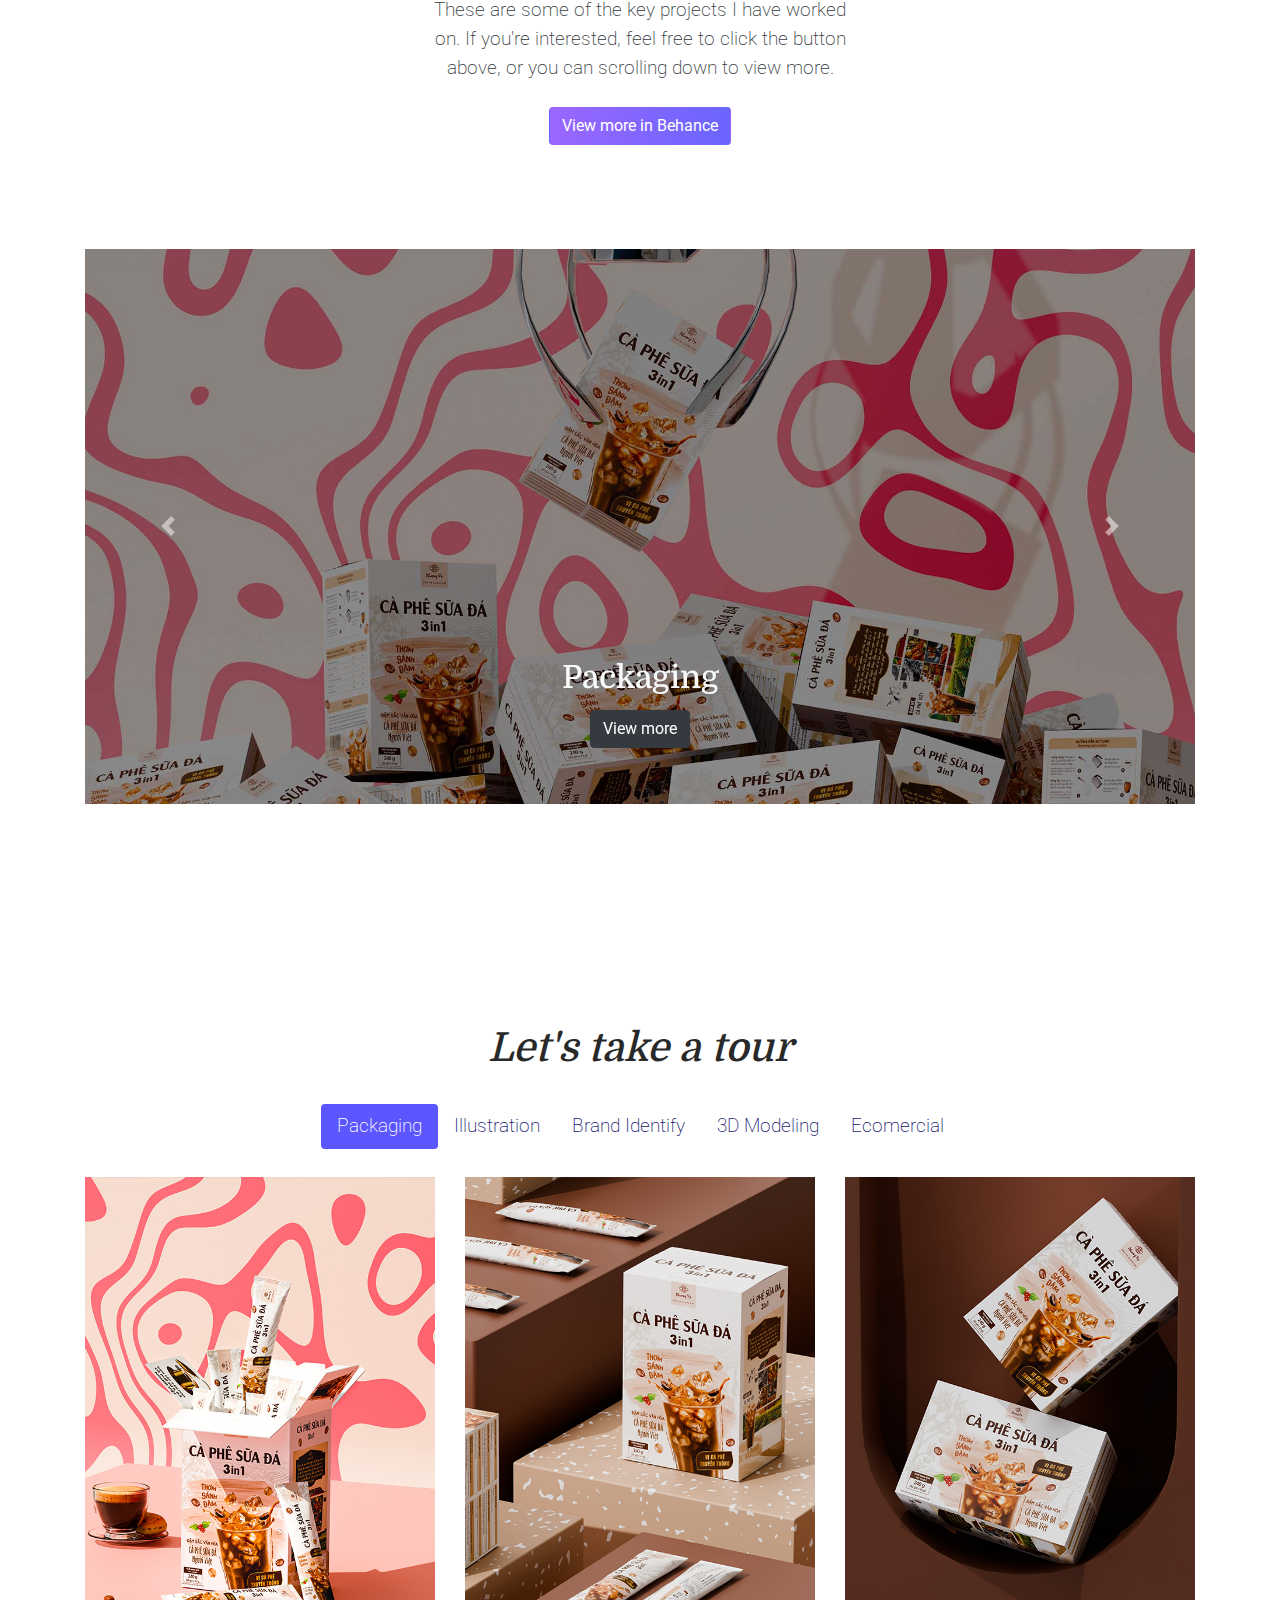
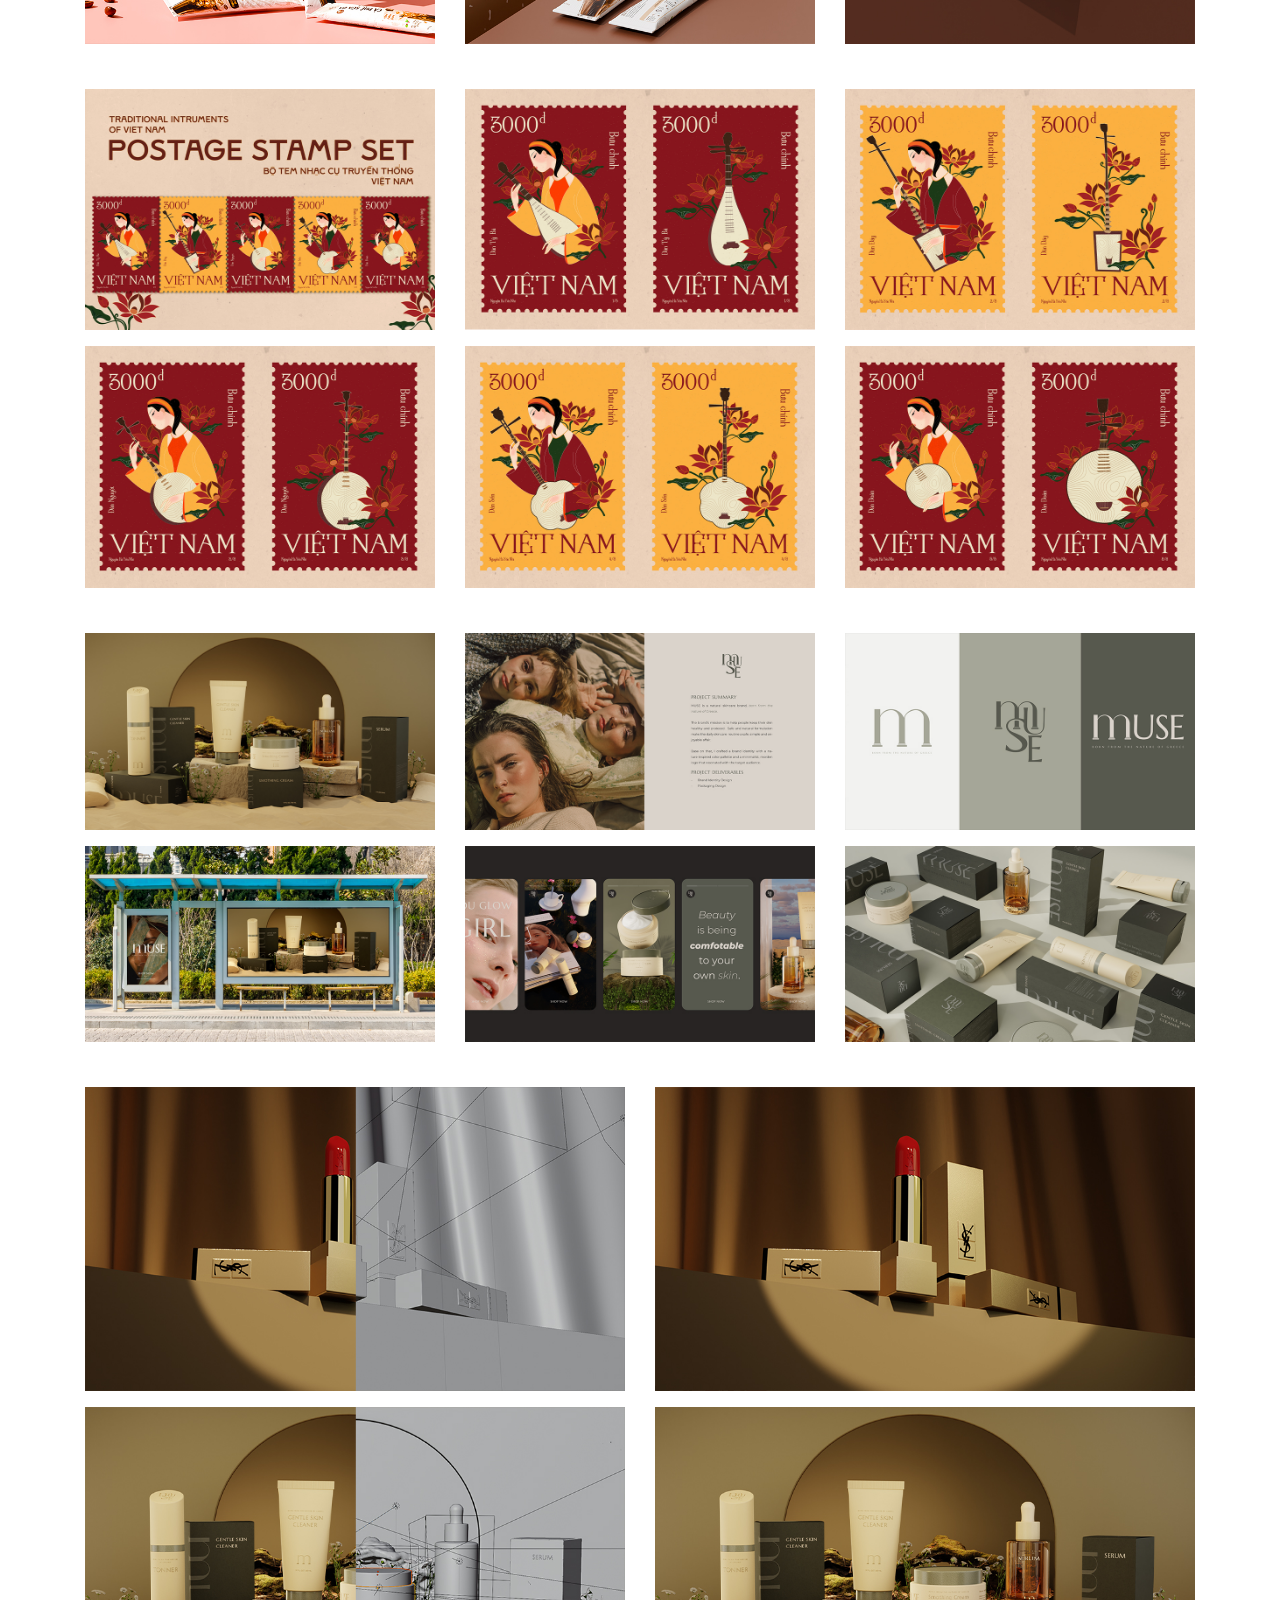
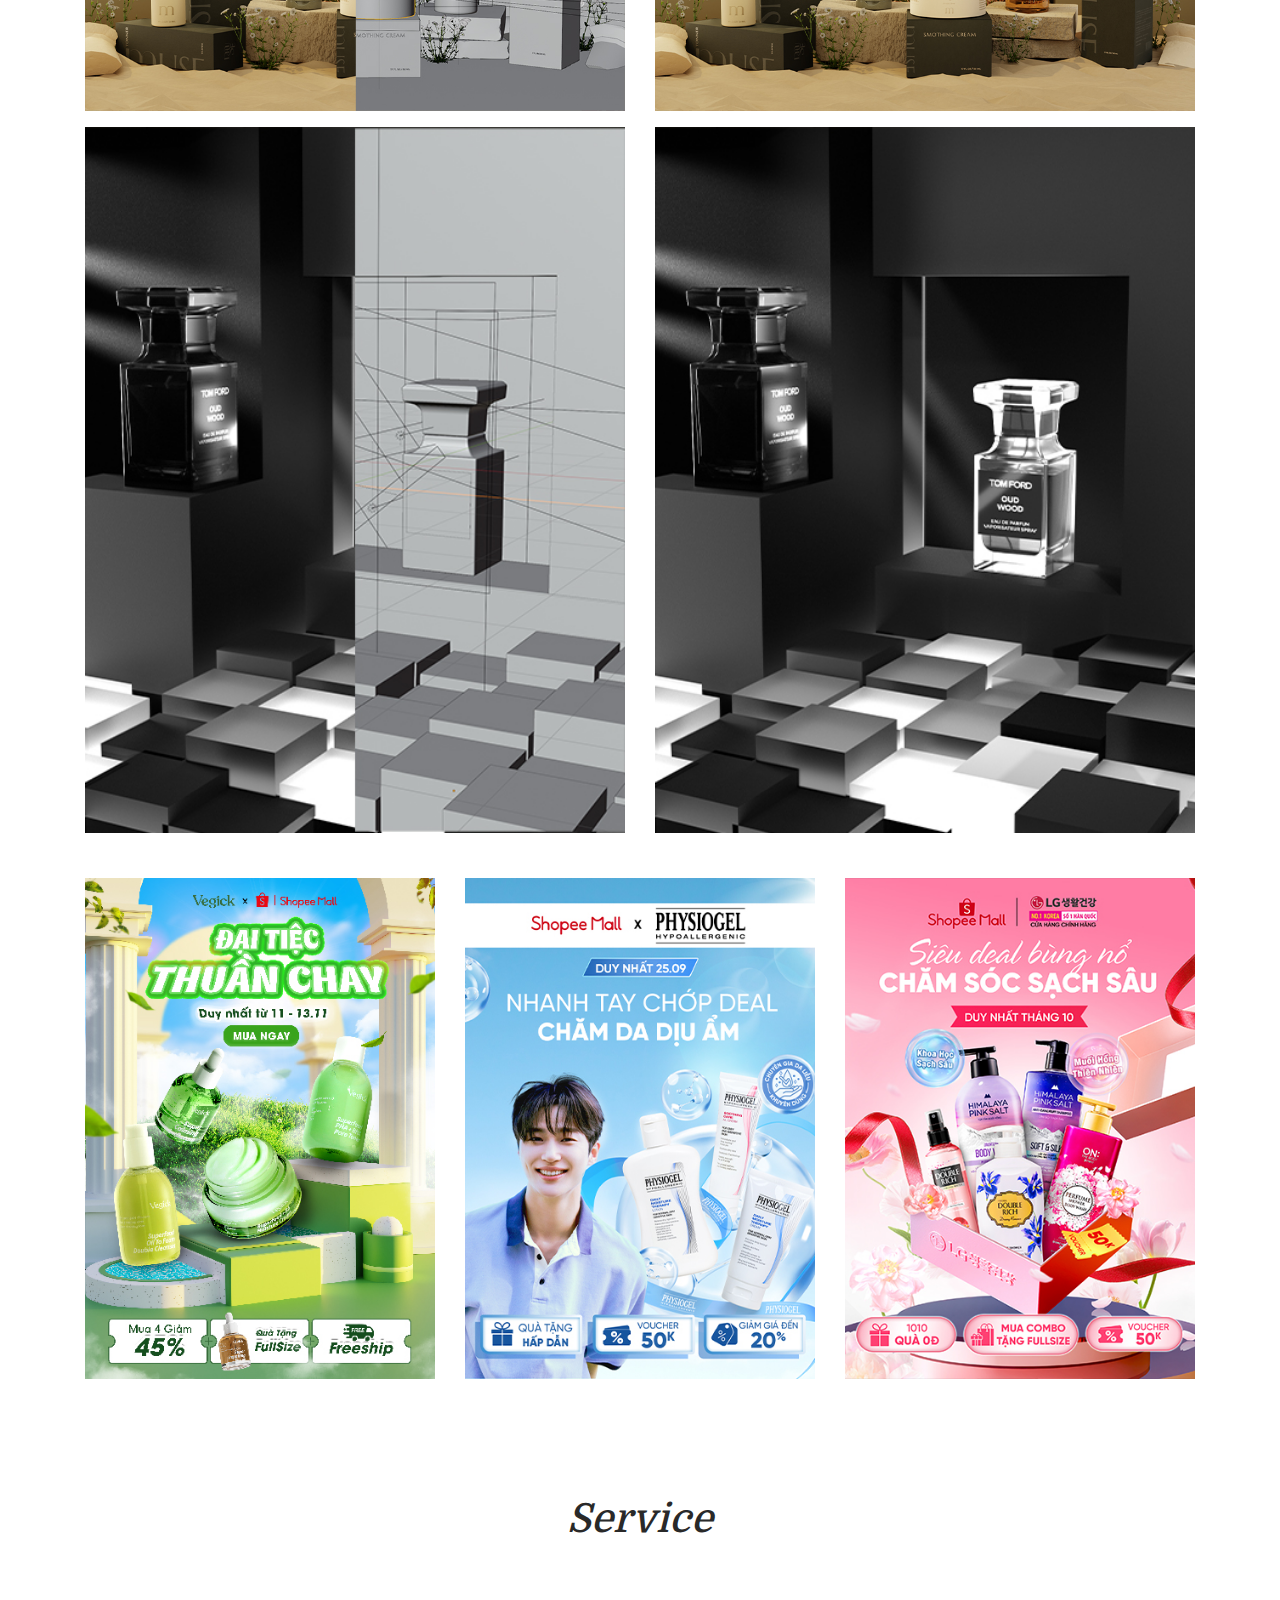
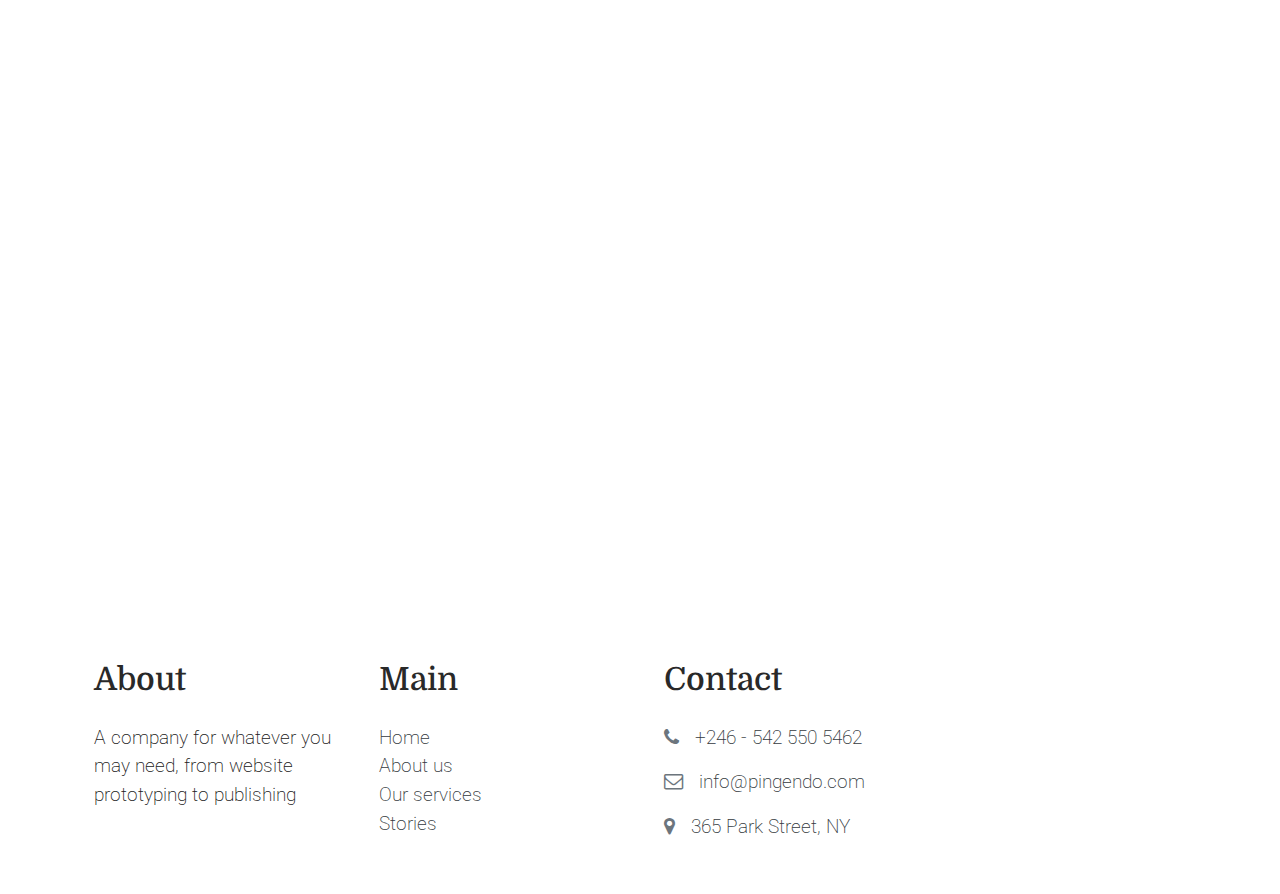
==== commit 7a489415: "Add files via upload" ====
--- a/index.html
+++ b/index.html
@@ -173,7 +173,7 @@
             <div class="float-right text-success small">08 October 2024 - Now</div>
 			  <div class="pb-3"><img class="card-img-top" src="images/logo-brand-lg1.png" alt="" style="max-width: 250px; min-width: 100px;"></div>
             <div class="card-text">Graphic Design - HDB Division</div>
-			  <a class=" float-right btn btn-primary small" href="experience-lg.html">Read more</a>
+			  <a class=" float-right btn btn-primary small" href="https://lgvina.vn/?lang=en" target="_blank">Read more</a>
         </div>
 		  </div>
         </div>
@@ -187,7 +187,7 @@
 			  <div class="pb-3"><img class="card-img-top" src="images/logo-brand-pv.png" alt="" style="max-width: 100px; min-width: 100px;"></div>
             <h4 class="card-title">Phuong Vy Coffee Tea</h4>
             <p class="card-text">Graphic Design - Marketing Department</p>
-			  <a class=" float-right btn btn-secondary small" href="">Read more</a>
+			  <a class=" float-right btn btn-secondary small" href="https://phuongvycoffee.com/pages/gioi-thieu-phuong-vy-coffee" target="_blank">Read more</a>
           </div>
         </div>
       </div>
@@ -229,7 +229,7 @@
             <div class="float-right text-muted small">Oct 2022</div>
 			  <div class="pb-3"><img class="card-img-top" src="images/logo-brand-nvh.png" alt="" style="max-width: 200px; min-width: 100px;"></div>
             <p>Graphic Design - Event Department</p>
-			  <a class=" float-right btn btn-secondary small" href="">Read more</a>
+			  <a class=" float-right btn btn-secondary small" href="https://www.nhavanhoasinhvien.vn/"  target="_blank">Read more</a>
           </div>
         </div>
       </div>
@@ -241,7 +241,7 @@
             <div class="float-right text-muted small">January 2021 - 2022</div>
 			  <div class="pb-3"><img class="card-img-top" src="images/logo-brand-tm.png" alt="" style="max-width: 200px; min-width: 100px;"></div>
             <p>E-Learning Development</p>
-			   <div class=" float-right btn btn-secondary small" href="">Read more</div>
+			   <a class=" float-right btn btn-secondary small" href="https://talentmind.edu.vn/" target="_blank">Read more</a>
           </div>
         </div>
       </div>
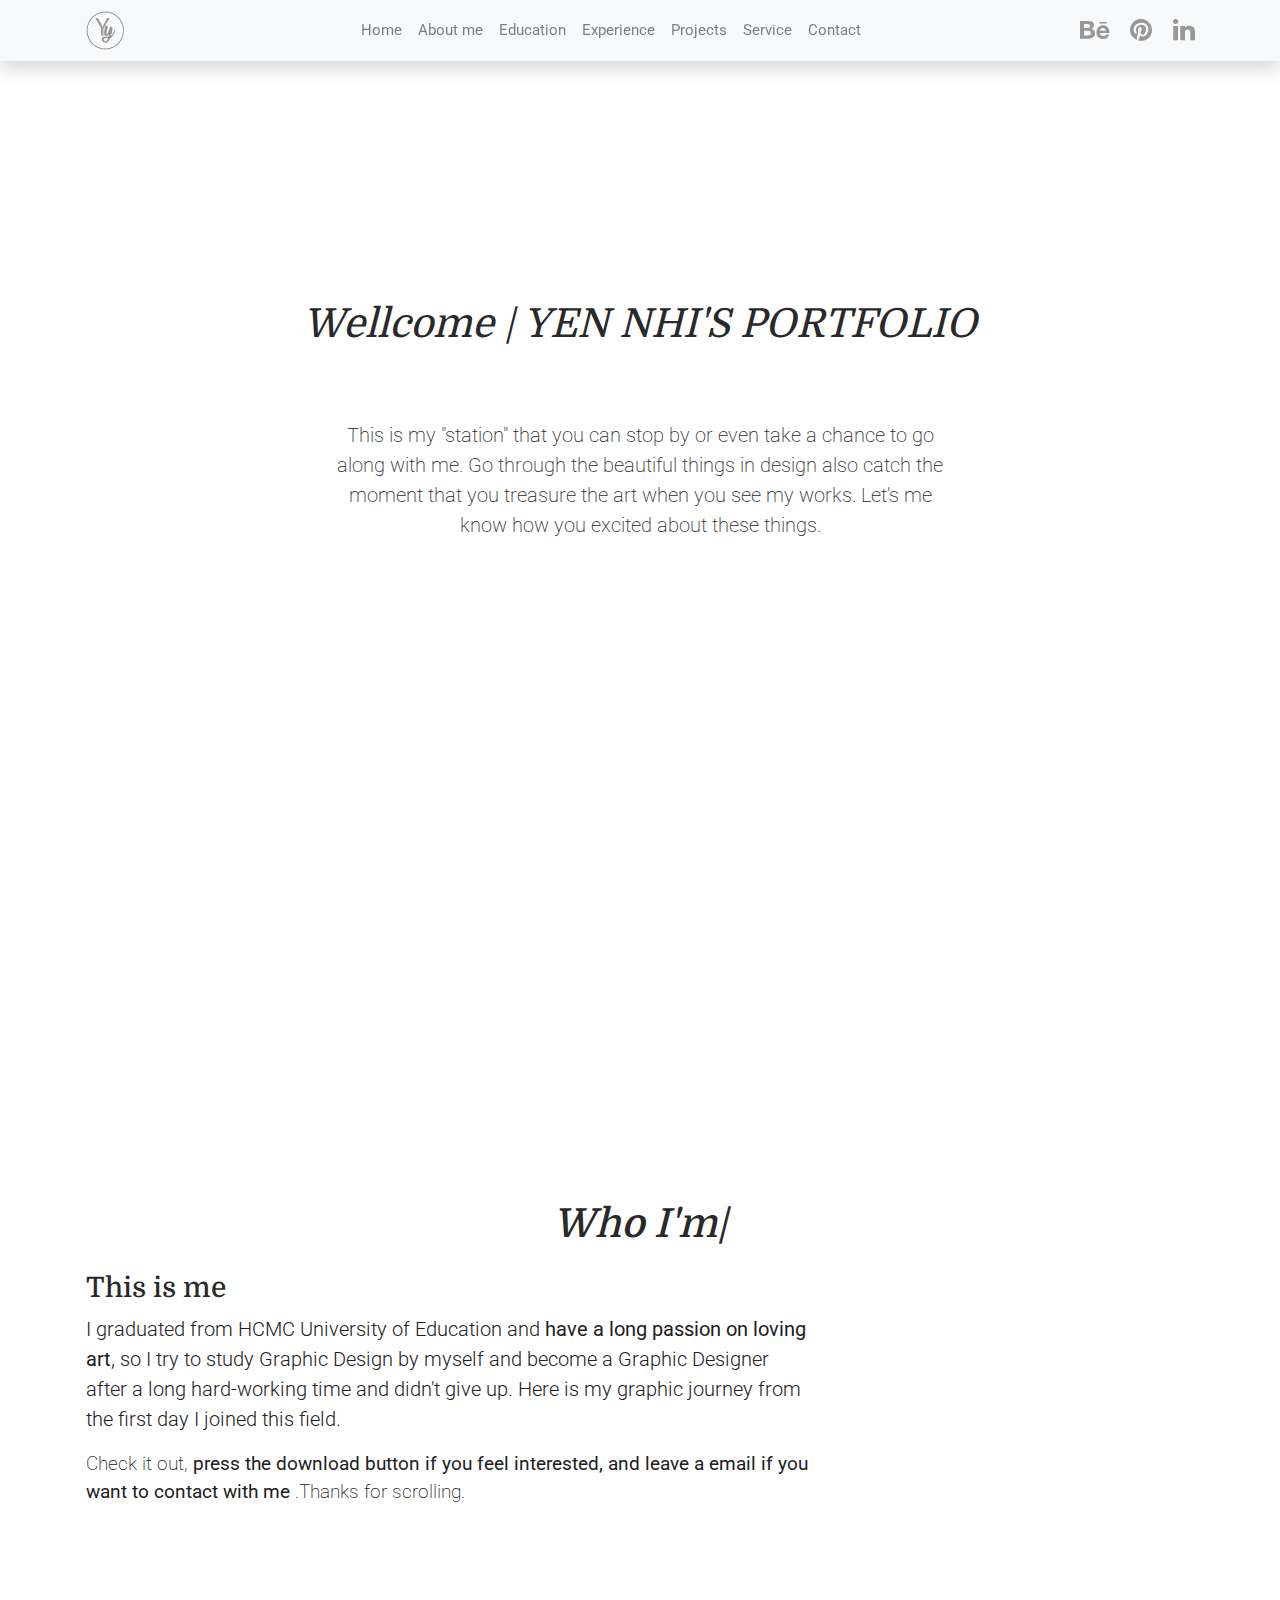
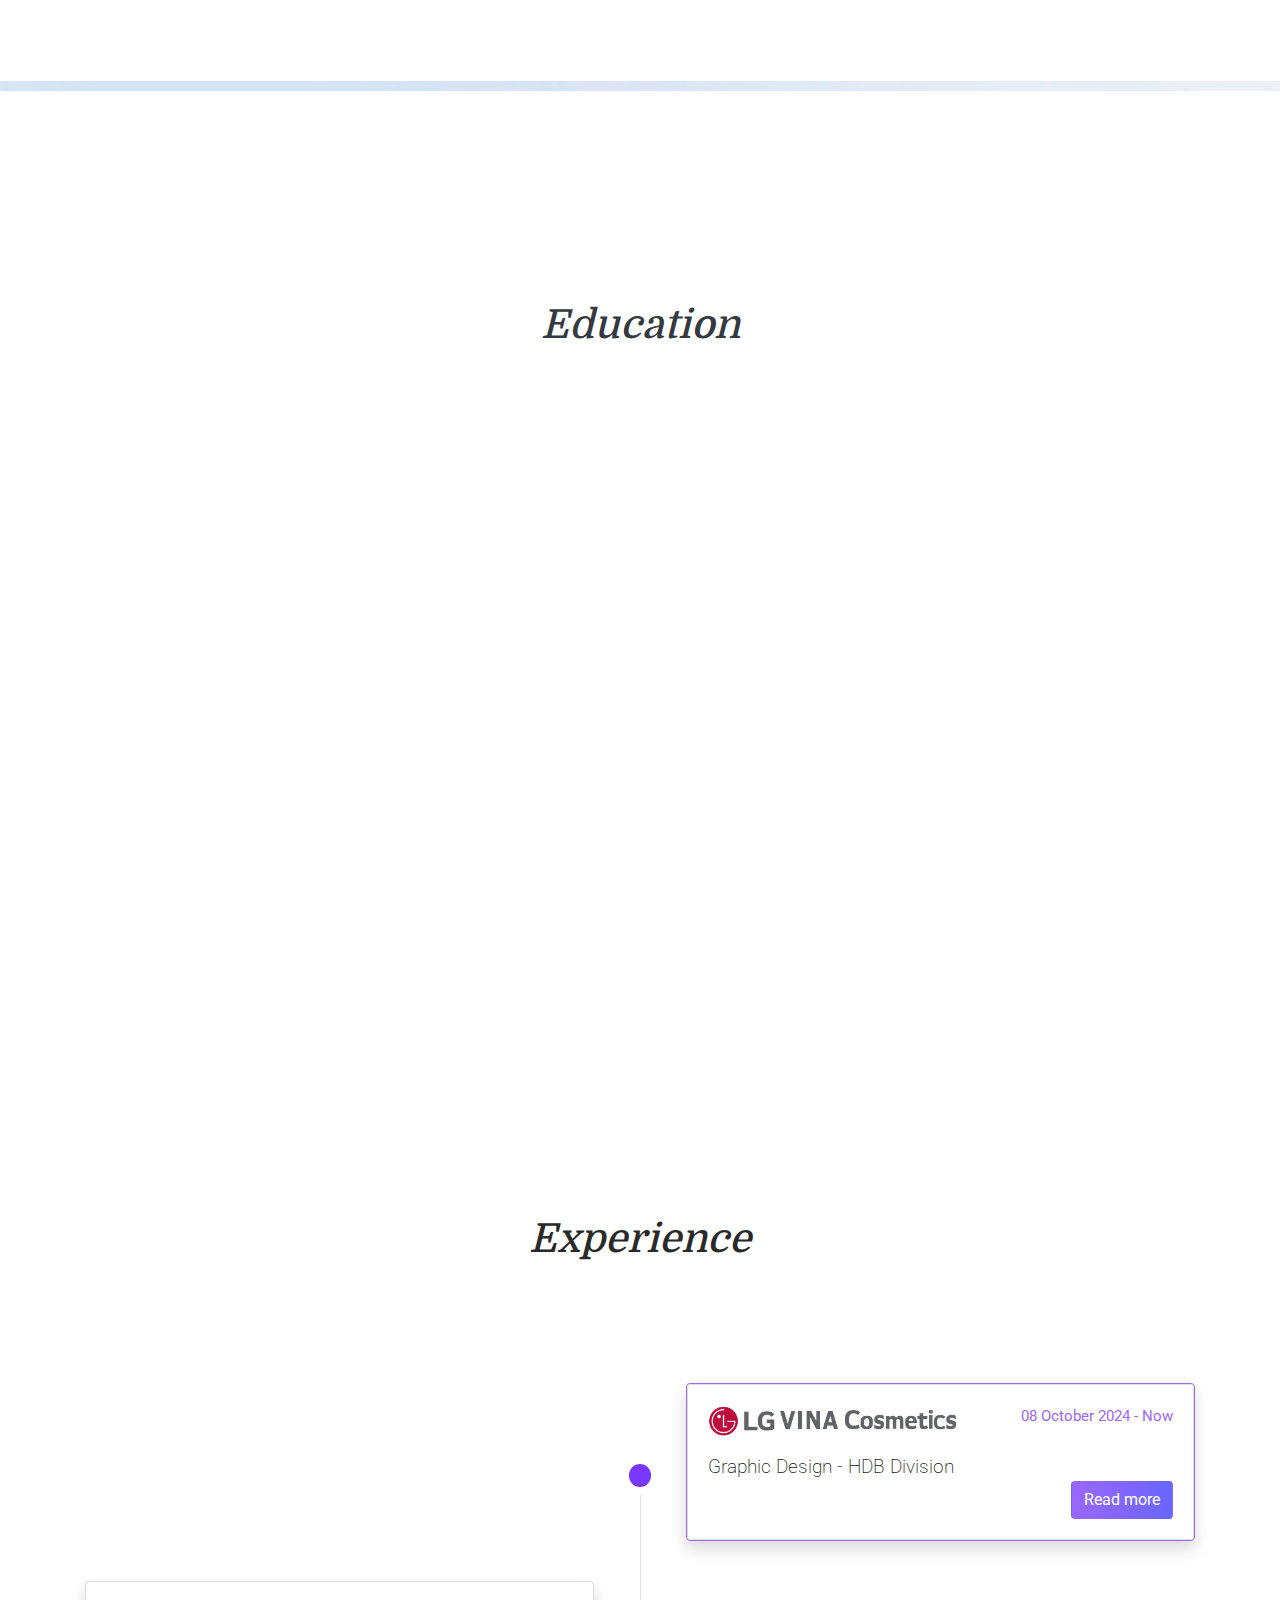
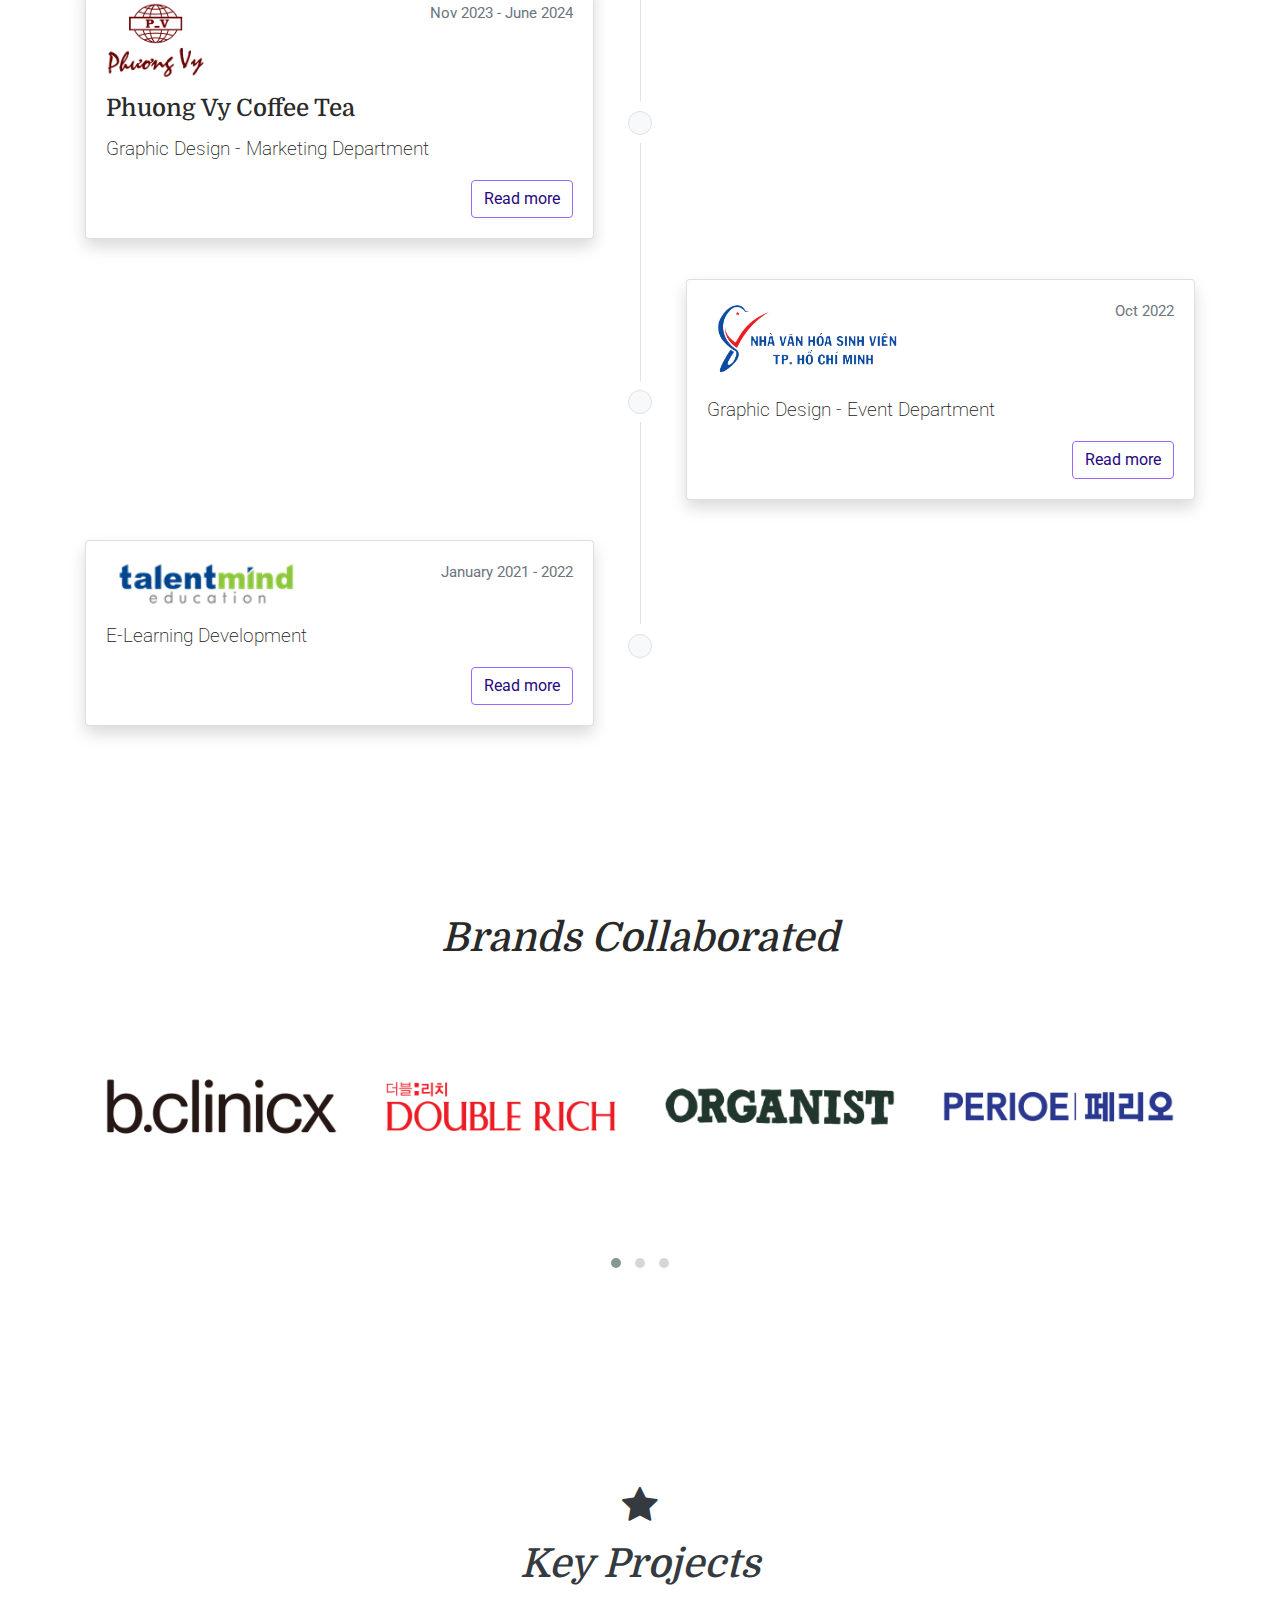
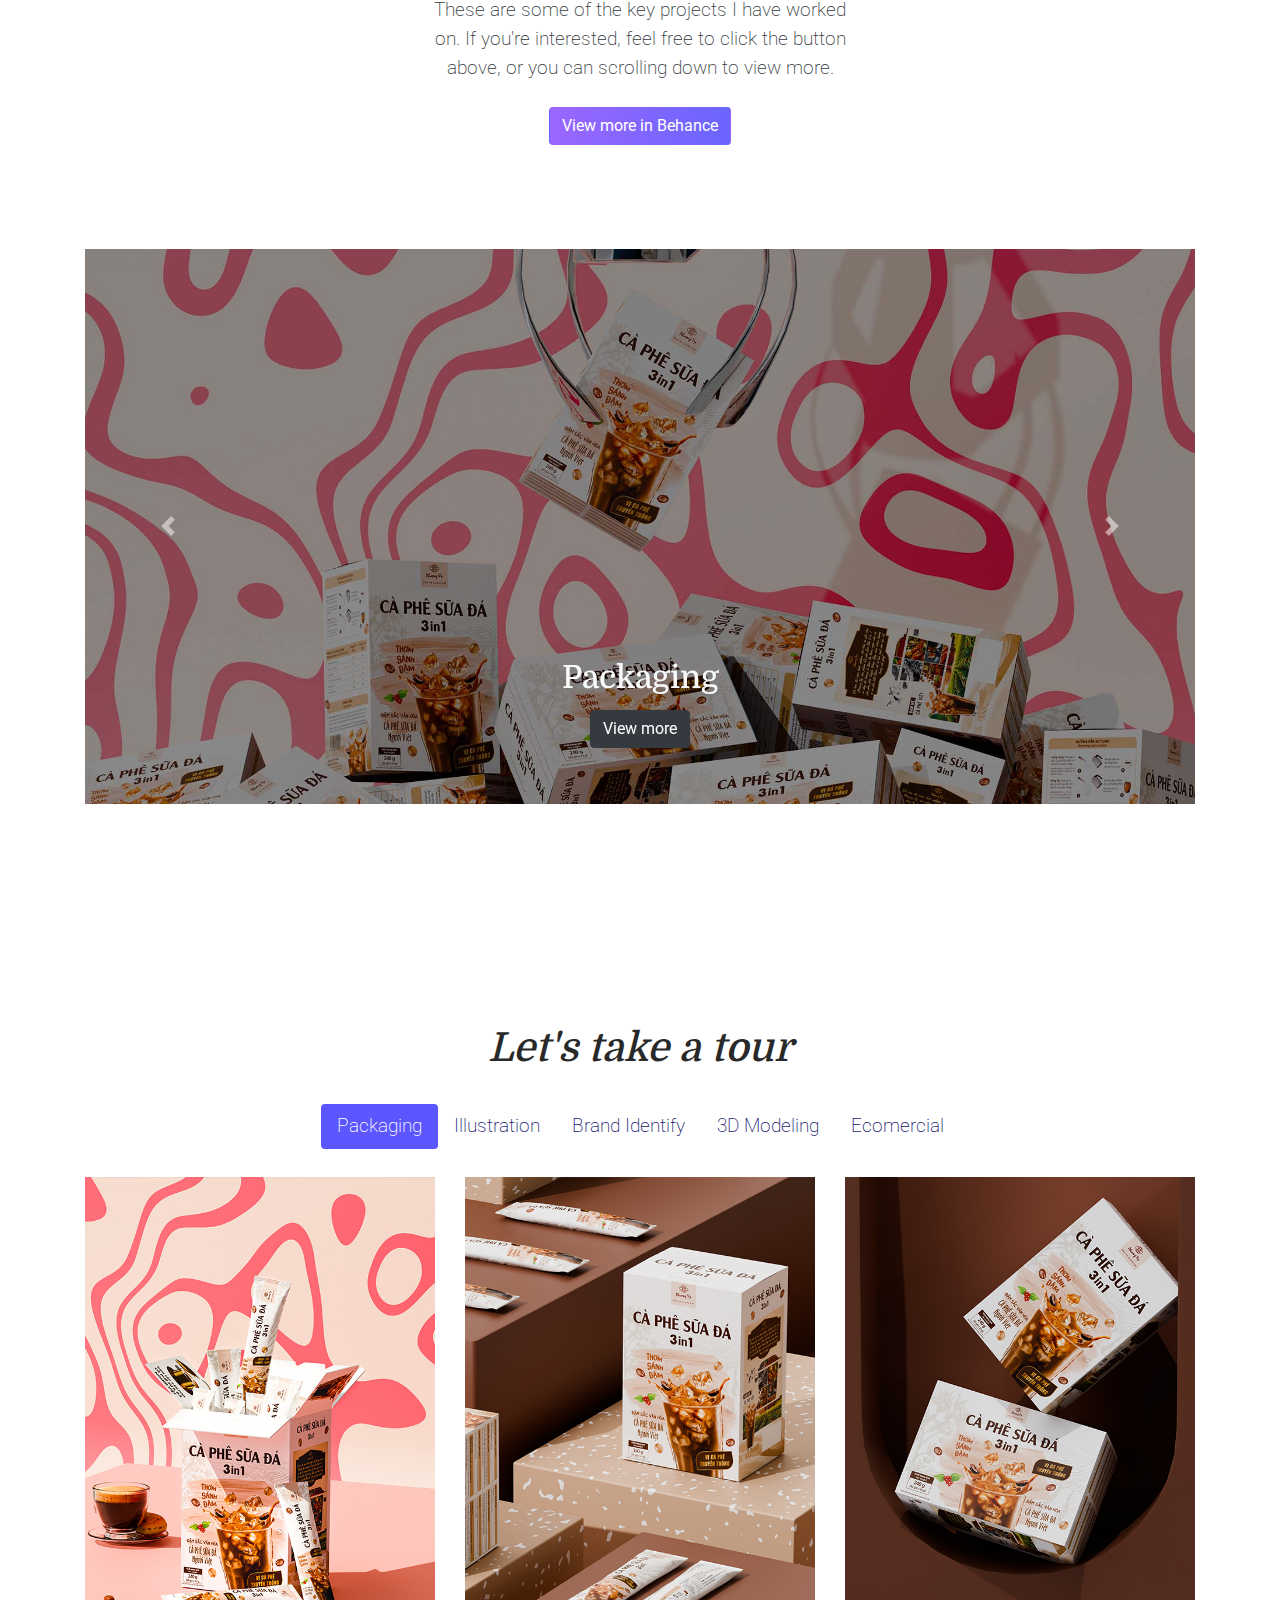
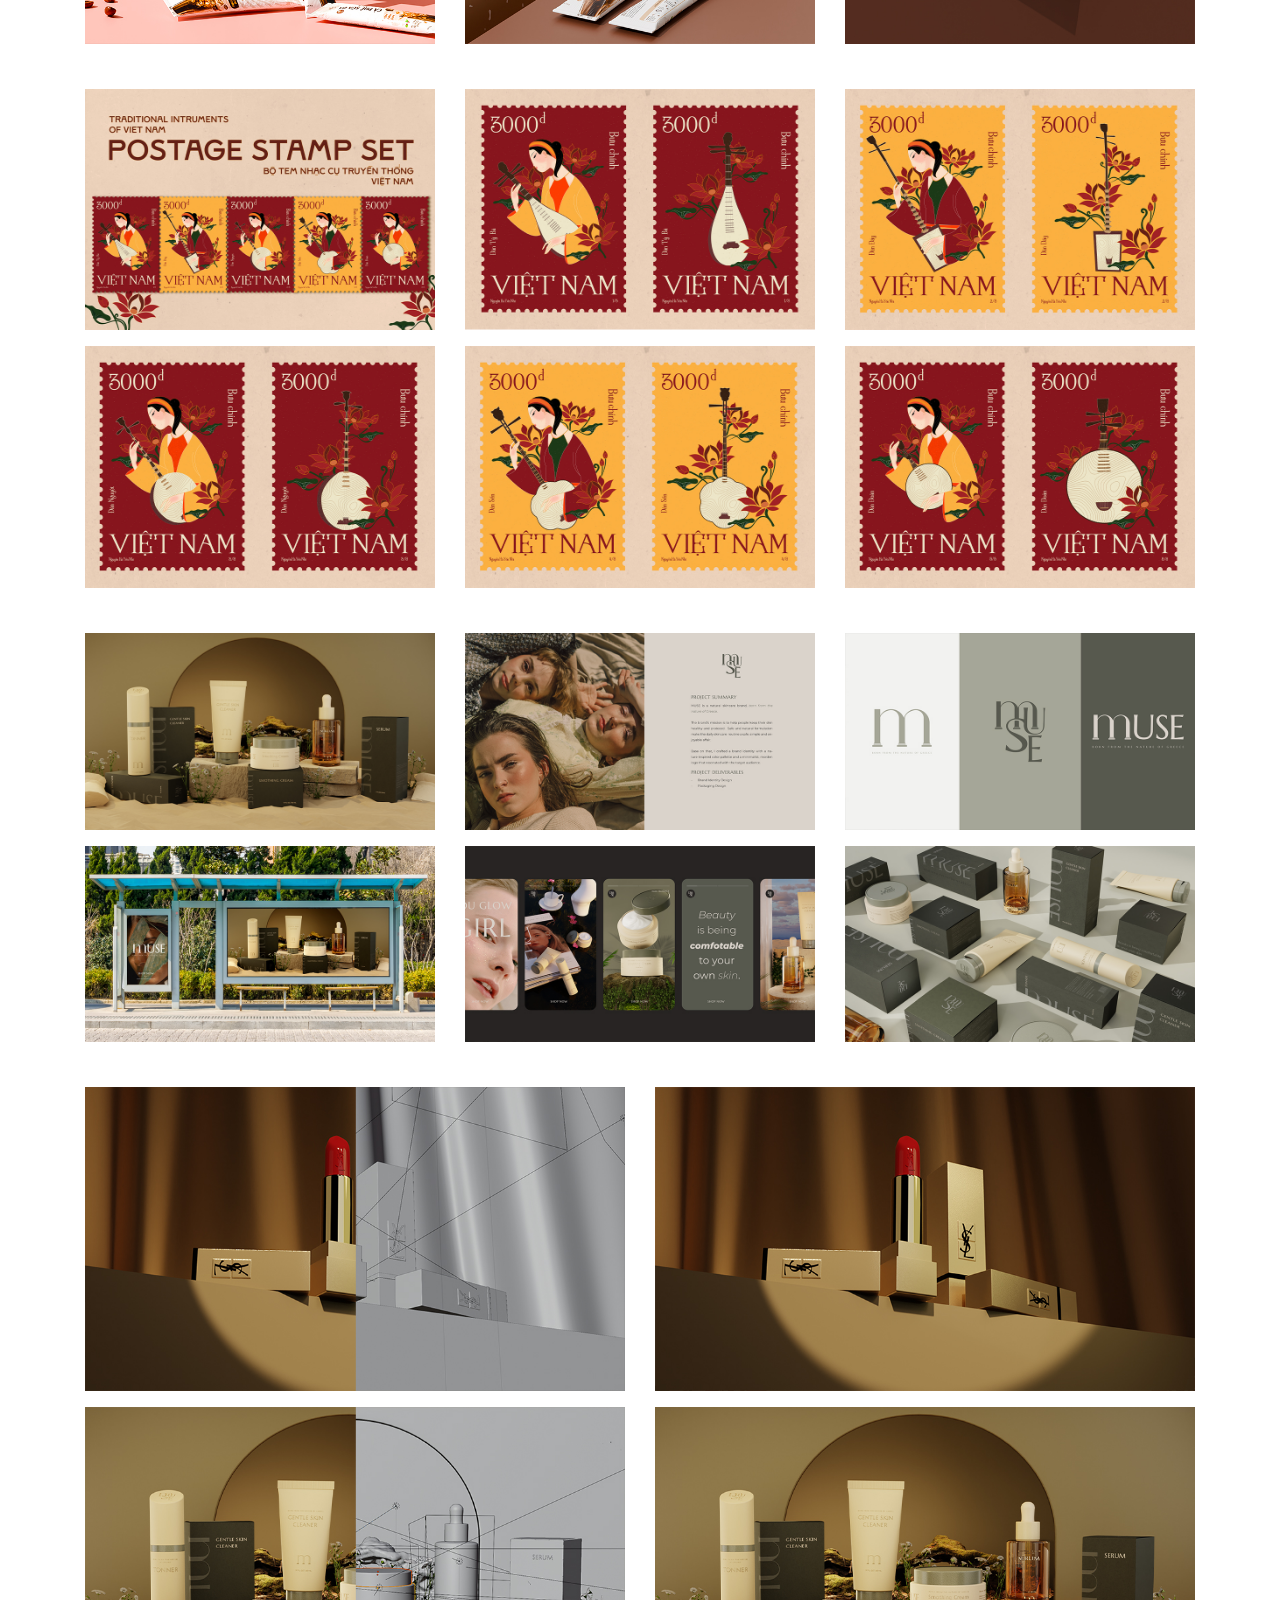
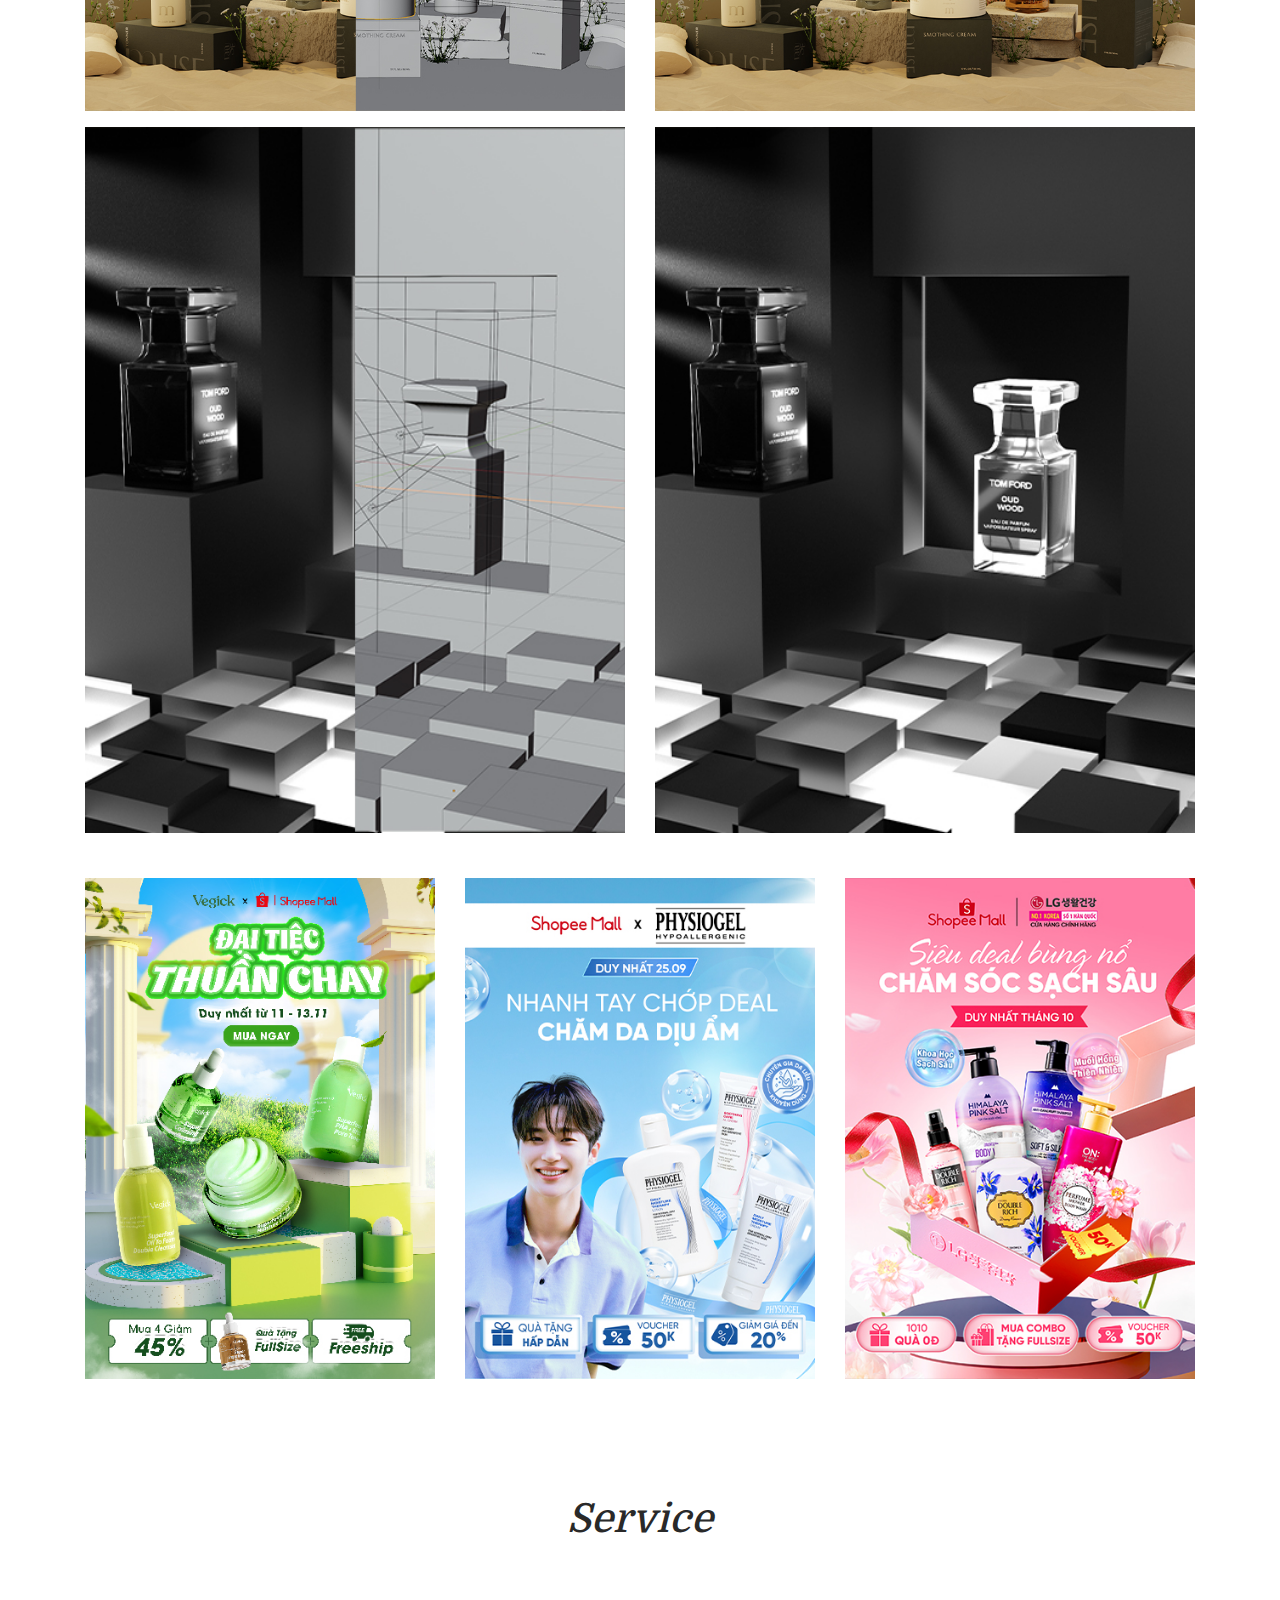
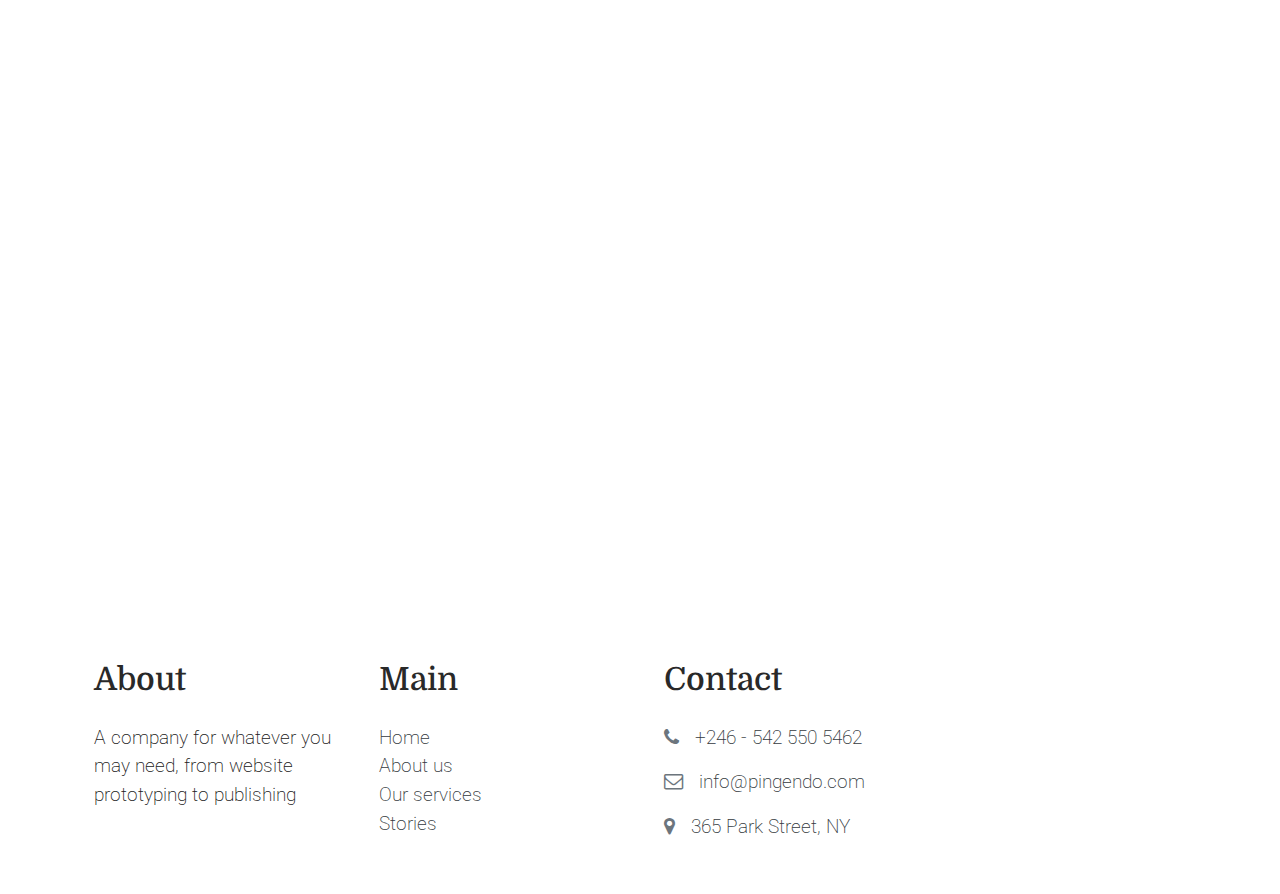
==== commit c4c2fdd2: "Add files via upload" ====
--- a/index.html
+++ b/index.html
@@ -105,7 +105,7 @@
             </div>
           </div>
         </div>
-        <div class="col-lg-4 col-md-6 p-3 wow fadeInDown" data-wow-delay="1s">
+        <div class="col-lg-4 col-md-6 p-3 wow fadeInDown" data-wow-delay="0.4s">
           <div class="card text-center">
             <div class="card-body p-4 shadow">
               <p><img class="img-fluid pt-2" src="images/logo-arena.webp" alt="" style="max-width: 200px; min-width: 150px;"></p>
@@ -123,7 +123,7 @@
             </div>
           </div>
         </div>
-        <div class="col-lg-4 col-md-6 p-3 wow fadeInDown" data-wow-delay="2s">
+        <div class="col-lg-4 col-md-6 p-3 wow fadeInDown" data-wow-delay="0.8s">
           <div class="card text-center shadow">
             <div class="card-body p-4">
                 <p><img class="img-fluid" src="images/logo-keyframe.png" alt="" style="max-width: 200px; min-width: 150px;"></p>
@@ -465,7 +465,7 @@
           </div>
         </div>
 
-        <div class="col-lg-4 p-3 wow fadeInDown" data-wow-delay="1s">
+        <div class="col-lg-4 p-3 wow fadeInDown" data-wow-delay="0.4s">
           <div class="card text-center">
             <div class="card-header py-4">
               <h3>3D Product Modeling</h3>
@@ -483,7 +483,7 @@
             </div>
           </div>
         </div>
-        <div class="col-lg-4 p-3 wow fadeInDown" data-wow-delay="2s">
+        <div class="col-lg-4 p-3 wow fadeInDown" data-wow-delay="0.8s">
           <div class="card text-center">
             <div class="card-header py-4">
               <h3>Packaging</h3>
